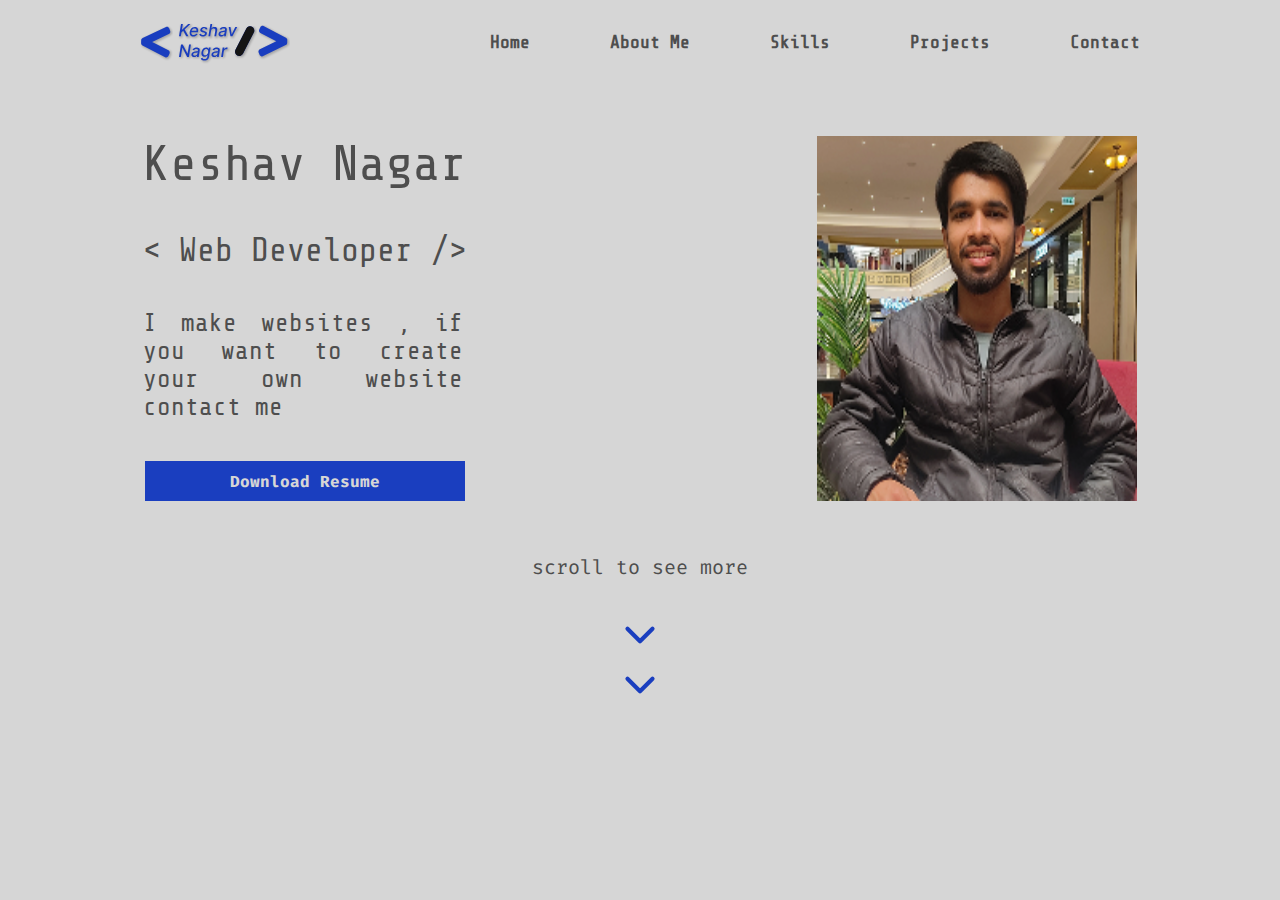
==== index.htm @ 6feb1e03 "add responsive navbar" ====
<!DOCTYPE html>
<html lang="en">
  <head>
    <meta charset="UTF-8" />
    <meta name="viewport" content="width=device-width, initial-scale=1.0" />
    <title>portfolio by myself</title>
    <link rel="stylesheet" href="style.css" />
    <link rel="preconnect" href="https://fonts.googleapis.com" />
    <link rel="preconnect" href="https://fonts.gstatic.com" crossorigin />
    <link
      href="https://fonts.googleapis.com/css2?family=Archivo+Black&family=Big+Shoulders+Inline:opsz,wght@10..72,100..900&family=Dancing+Script:wght@400..700&family=Fira+Code:wght@300..700&family=Playfair+Display:ital,wght@0,400..900;1,400..900&family=Playwrite+AU+QLD+Guides&family=Poppins:ital,wght@0,100;0,200;0,300;0,400;0,500;0,600;0,700;0,800;0,900;1,100;1,200;1,300;1,400;1,500;1,600;1,700;1,800;1,900&family=Quicksand:wght@300..700&family=Share+Tech+Mono&display=swap"
      rel="stylesheet"
    />
  </head>
  <body>
    <section class="home">
      <div class="logo-nav">
        <img class="logo" src="Group 1.svg" alt="logo" />
        <nav>
          <li>Home</li>
          <li>About Me</li>
          <li>Skills</li>
          <li>Projects</li>
          <li>Contact</li>
        </nav>
        <div id="hamburger" class="hamburger" onclick="toggleMenu()">&#9776;</div>
      </div>
      <div class="intro-profile">
        <div class="intro">
          <li class="name">Keshav Nagar</li>
          <li class="position">&lt; Web Developer /&gt;</li>
          <li class="short-desc">
            I make websites , if you want to create your own website contact me
          </li>
          <li class="resume">Download Resume</li>
        </div>
        <img class="profilePhoto" src="profile.png" alt="" />
      </div>
      <div class="scroll">
        <p>scroll to see more</p>
        <div class="svg">
          <svg
            width="50"
            height="50"
            viewBox="0 0 24 24"
            fill="none"
            stroke="currentColor"
            stroke-width="2"
            stroke-linecap="round"
            stroke-linejoin="round"
          >
            <path d="M6 9l6 6 6-6"></path>
          </svg>
          <svg
            width="50"
            height="50"
            viewBox="0 0 24 24"
            fill="none"
            stroke="currentColor"
            stroke-width="2"
            stroke-linecap="round"
            stroke-linejoin="round"
          >
            <path d="M6 9l6 6 6-6"></path>
          </svg>
        </div>
      </div>
    </section>
    <section class="about-me"></section>
    <section class="projects"></section>
    <section class="contact-me"></section>
    <section class="footer"></section>
  </body>
  <script src="script.js">

  </script>
</html>
---- style.css ----
* {
  background-color: #d6d6d6;
  margin: 0;
  padding: 0;
}

.home {
  color: #4e4e4e;
  display: flex;
  flex-direction: column;
  justify-content: space-between;
  height: 700px;
  align-items: center;
  margin: 0 auto;
  flex: wrap;
}

.logo-nav {
  display: flex;
  gap: 200px;
  padding: 20px;
  align-items: center;
  max-width: 1000px;
  margin: 0 auto;
}

nav {
  display: flex;
  list-style: none;
  justify-content: space-between;
  width: 800px;
  align-items: center;
  font-size: 18px;
  font-family: "Share Tech Mono", monospace;
  font-weight: 700;
}

.hamburger{
  display: none;
}

.logo {
  width: 150px;
  height: auto; /* Automatically adjust height based on width */
}

.intro-profile {
  display: flex;
  gap: 350px;
  padding: 20px;
  max-width: 1000px;
  margin: 0 auto;
}

.intro {
  list-style: none;
  display: flex;
  flex-direction: column;
  gap: 40px;
}

.name {
  font-size: 50px;
  font-family: "Share Tech Mono", monospace;
  font-weight: 400;
  font-style: normal;
}

.position {
  font-size: 33px;
  font-family: "Share Tech Mono", monospace;
  font-weight: 400;
  font-style: normal;
}

.short-desc {
  font-size: 25px;
  font-family: "Share Tech Mono", monospace;
  font-weight: 400;
  font-style: normal;
  max-width: 320px;
  text-align: justify;
}

.resume {
  margin: 0 auto;
  height: 40px;
  background-color: #0029bce0;
  text-align: center;
  display: flex;
  justify-content: center;
  align-items: center;
  width: 320px;
  color: #d6d6d6;
  font-family: "Fira Code", monospace;
  font-optical-sizing: auto;
  font-weight: 800;
  font-style: normal;
}

.profilePhoto {
  width: 320.8px;
  height: 340x;
}

.scroll {
  display: flex;
  justify-content: center;
  align-items: center;
  width: 100%;
  flex-direction: column;
  gap: 30px;
  font-family: "Fira Code", monospace;
  font-size: 20px;
  color: #4e4e4e;
}

.svg {
  display: flex;
  flex-direction: column;
  color: #0029bce0;
  gap: 0;
  margin-bottom: -10px;
}

.svg svg{
  animation: bounce 2s infinite;
}

.svg svg:nth-child(1) {
    animation-delay: .2s;
}

.svg svg:nth-child(2)
{
  animation-delay: 0s;
}

@keyframes bounce {
  0% , 100% {
    transform: translateY(0);
    opacity: 1;
  }
  50% {
    transform: translateY(4px);
    opacity: 50%;
  }
}

/* media query for mobile */
@media (max-width : 768px){
  nav{
    display: none;
  }
 
  .hamburger {
    display: block;
    font-size: 50px;
    color:  #0029bce0;
    z-index: 2;
    
  }
  .logo-nav{
    display: flex;
    gap: 750px;
  }
  .responsive-nav{
    position: fixed;
    right: 0px;
    height: 100%;
    width: 75%;
    background-color: #9d9d9d ;
    display: flex;
    flex-direction: column;
    top: 0px;
    justify-content: flex-start;
    align-items: flex-start;
    gap: 100px;
  }
  .hamburgerToggle{
    background-color: #9d9d9d;
    transform: rotate(45deg);
  }

 
 


  nav li {
    font-size: 40px;
    background-color: #9d9d9d ;
    margin-top: 4%;
    margin-left: 10%;
  }

}



/* home page complete */
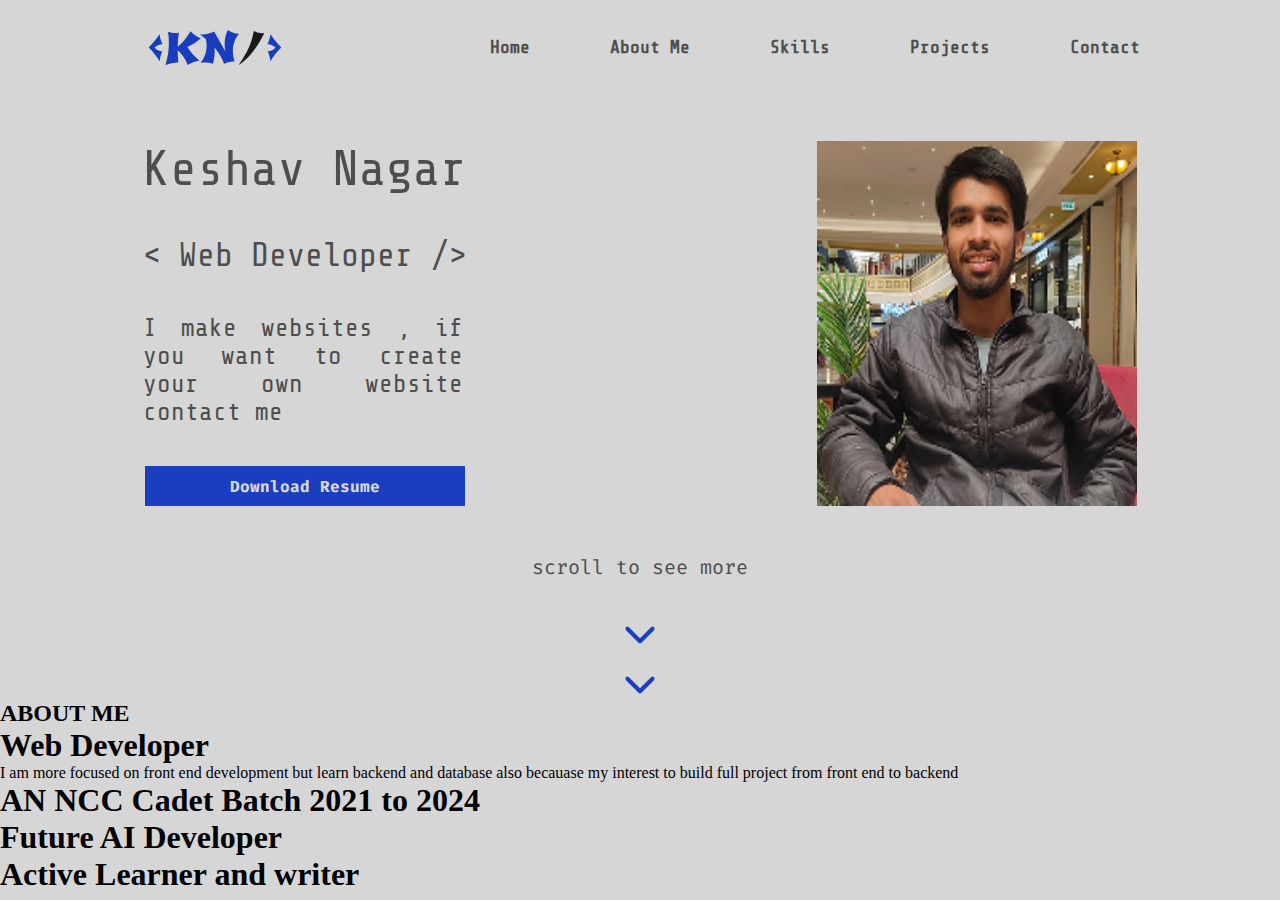
==== commit 6cdcdf5c: "add hidden feature in scroll effect in home page" ====
--- a/index.htm
+++ b/index.htm
@@ -15,7 +15,7 @@
   <body>
     <section class="home">
       <div class="logo-nav">
-        <img class="logo" src="Group 1.svg" alt="logo" />
+        <img class="logo" src="logo1.svg" alt="logo" />
         <nav>
           <li>Home</li>
           <li>About Me</li>
@@ -23,7 +23,9 @@
           <li>Projects</li>
           <li>Contact</li>
         </nav>
-        <div id="hamburger" class="hamburger" onclick="toggleMenu()">&#9776;</div>
+        <div id="hamburger" class="hamburger" onclick="toggleMenu()">
+          &#9776;
+        </div>
       </div>
       <div class="intro-profile">
         <div class="intro">
@@ -36,7 +38,7 @@
         </div>
         <img class="profilePhoto" src="profile.png" alt="" />
       </div>
-      <div class="scroll">
+      <div id="scroll-indicator" class="scroll">
         <p>scroll to see more</p>
         <div class="svg">
           <svg
@@ -66,12 +68,27 @@
         </div>
       </div>
     </section>
-    <section class="about-me"></section>
+    <section class="about-me">
+      <h2>ABOUT ME</h2>
+      <div class="container">
+        <div class="web-dev">
+          <h1 class="webDevH1">Web Developer</h1>
+          <p id="webDevP">I am more focused on front end development but learn backend and database also becauase my interest to build full project from front end to backend </p>
+        </div>
+        <div class="ncc">
+          <h1>AN NCC Cadet Batch 2021 to 2024</h1>
+        </div>
+        <div class="ai">
+          <h1>Future AI Developer</h1>
+        </div>
+        <div class="acitve">
+          <h1>Active Learner and writer</h1>
+        </div>
+      </div>
+    </section>
     <section class="projects"></section>
     <section class="contact-me"></section>
     <section class="footer"></section>
   </body>
-  <script src="script.js">
-
-  </script>
+  <script src="script.js"></script>
 </html>
--- a/style.css
+++ b/style.css
@@ -35,7 +35,7 @@
   font-weight: 700;
 }
 
-.hamburger{
+.hamburger {
   display: none;
 }
 
@@ -113,6 +113,15 @@
   font-family: "Fira Code", monospace;
   font-size: 20px;
   color: #4e4e4e;
+  opacity: 1;
+  visibility: visible;
+  transition: visibility 0.5s ease-in-out, opacity 0.5s ease-in-out;
+}
+
+.hidden {
+  visibility: hidden;
+  opacity: 0;
+  transition: visibility 0.5s ease-in-out, opacity 0.5s ease-in-out;
 }
 
 .svg {
@@ -123,21 +132,21 @@
   margin-bottom: -10px;
 }
 
-.svg svg{
+.svg svg {
   animation: bounce 2s infinite;
 }
 
 .svg svg:nth-child(1) {
-    animation-delay: .2s;
-}
-
-.svg svg:nth-child(2)
-{
+  animation-delay: 0.2s;
+}
+
+.svg svg:nth-child(2) {
   animation-delay: 0s;
 }
 
 @keyframes bounce {
-  0% , 100% {
+  0%,
+  100% {
     transform: translateY(0);
     opacity: 1;
   }
@@ -148,28 +157,36 @@
 }
 
 /* media query for mobile */
-@media (max-width : 768px){
-  nav{
+@media (max-width: 768px) {
+  .home {
+    height: 2000px;
+  }
+
+  .logo-nav {
+    display: flex;
+    justify-content: space-around;
+  }
+  nav {
     display: none;
   }
- 
+
   .hamburger {
     display: block;
     font-size: 50px;
-    color:  #0029bce0;
+    color: #0029bce0;
     z-index: 2;
-    
-  }
-  .logo-nav{
-    display: flex;
-    gap: 750px;
-  }
-  .responsive-nav{
+  }
+  .logo-nav {
+    display: flex;
+    gap: 540px;
+    margin-left: 130px;
+  }
+  .responsive-nav {
     position: fixed;
     right: 0px;
     height: 100%;
     width: 75%;
-    background-color: #9d9d9d ;
+    background-color: #9d9d9d;
     display: flex;
     flex-direction: column;
     top: 0px;
@@ -177,39 +194,89 @@
     align-items: flex-start;
     gap: 100px;
   }
-  .hamburgerToggle{
+  .hamburgerToggle {
     background-color: #9d9d9d;
     transform: rotate(45deg);
   }
 
- 
- 
-
-
   nav li {
     font-size: 40px;
-    background-color: #9d9d9d ;
+    background-color: #9d9d9d;
     margin-top: 4%;
     margin-left: 10%;
   }
 
-}
-
-
+  /* ab ate hai hone page ke intro-profile part me  */
+  .intro-profile {
+    width: 1000px;
+    display: flex;
+    flex-direction: column;
+    gap: 100px;
+    align-items: center;
+    height: 1600px;
+  }
+
+  .intro {
+    margin-top: 100px;
+    width: 800px;
+    height: 600px;
+    display: flex;
+    align-items: center;
+    gap: 50px;
+  }
+  .intro li {
+    width: 700px;
+    display: flex;
+  }
+
+  .intro .name {
+    font-size: 100px;
+    letter-spacing: 4px;
+  }
+
+  .intro .position {
+    font-size: 70px;
+  }
+
+  .intro .short-desc {
+    max-width: 700px;
+    font-size: 50px;
+    letter-spacing: 2px;
+    word-spacing: 4px;
+  }
+
+  .intro .resume {
+    height: 60px;
+    font-size: 30px;
+  }
+  .profilePhoto {
+    width: 700px;
+    height: 700px;
+  }
+
+  .scroll {
+    display: flex;
+    justify-content: flex-start;
+    align-items: center;
+    margin: 0 auto;
+    height: 600px;
+    width: 1050px;
+    z-index: -1;
+    margin-bottom: 200px;
+    opacity: 1;
+    visibility: visible;
+    transition: visibility 0.5s ease-in-out, opacity 0.5s ease-in-out;
+  }
+
+  .hidden {
+    visibility: hidden;
+    opacity: 0;
+    transition: visibility 0.5s ease-in-out, opacity 0.5s ease-in-out;
+  }
+}
 
 /* home page complete */
 
-
-
-
-
-
-
-
-
-
-
-
-
-
-
+.webDevPtoggle{
+  display: none;
+}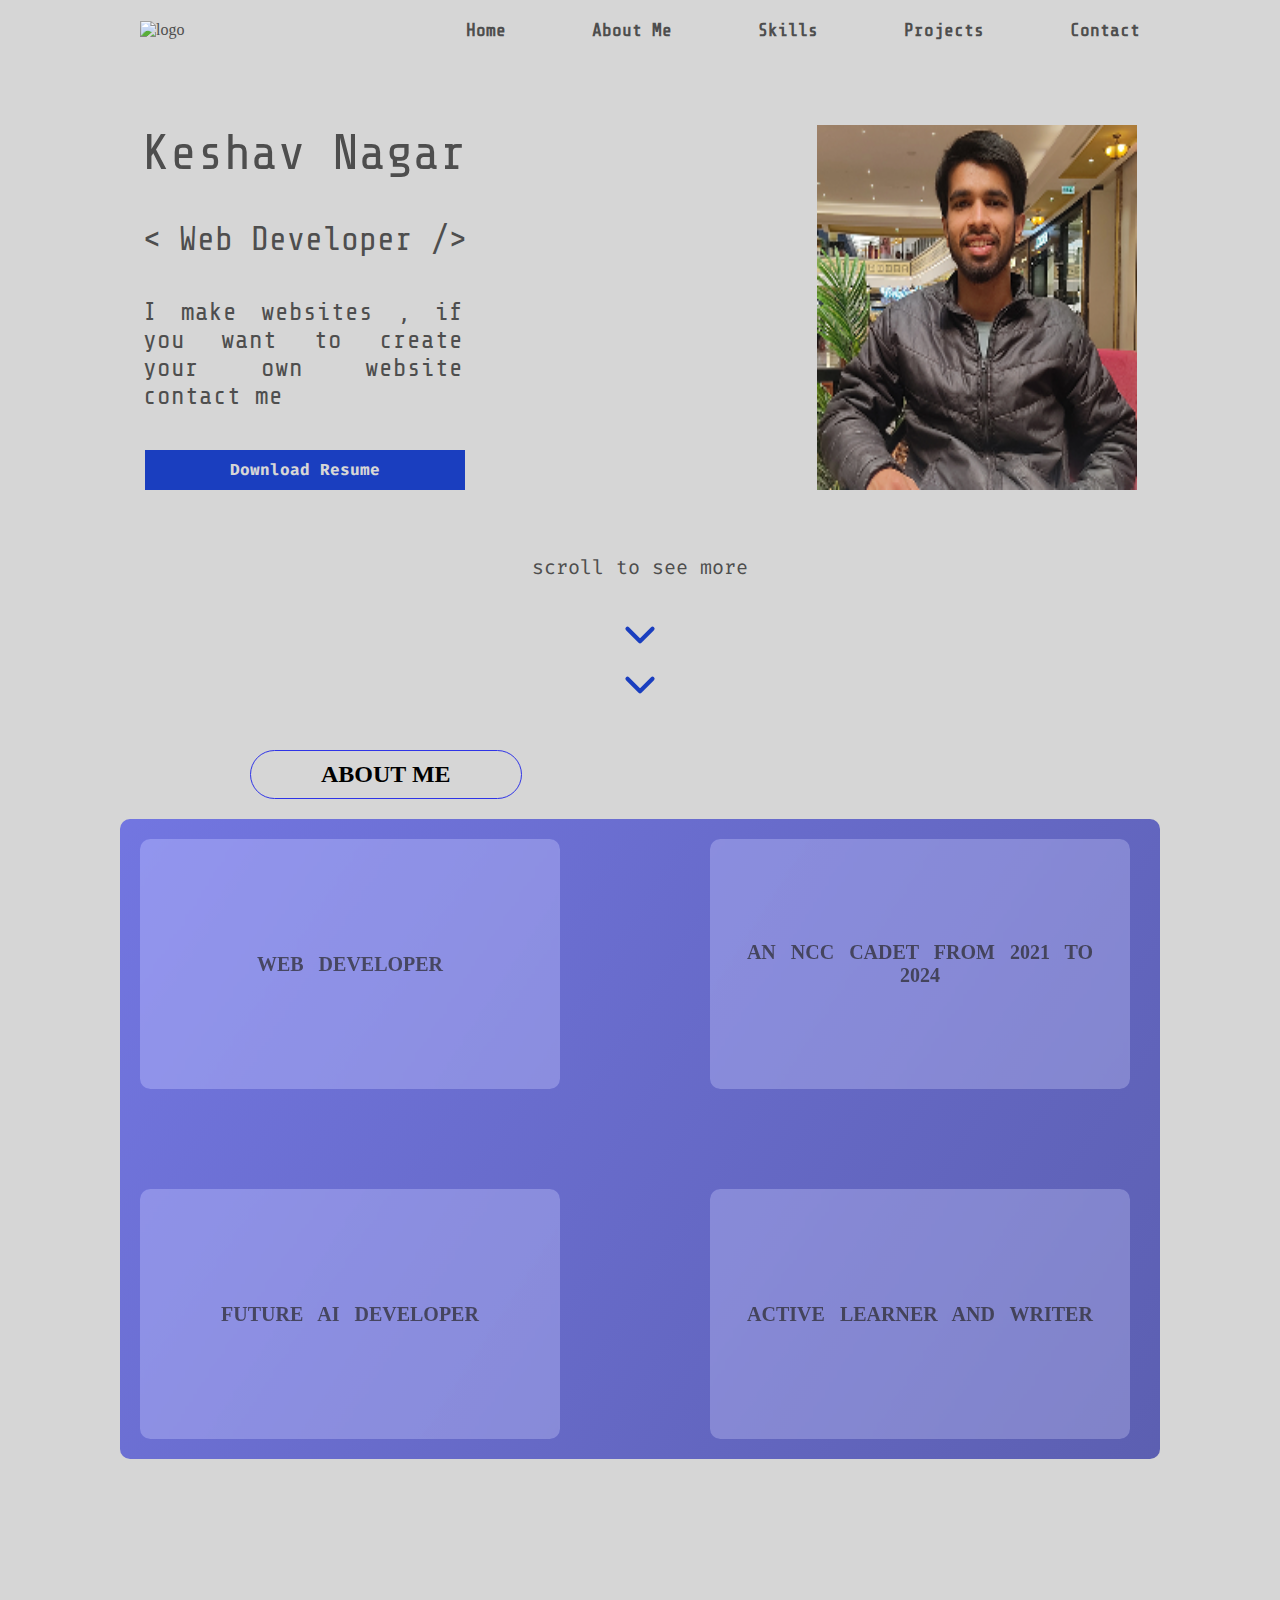
==== commit 1f69d17b: "add changes in for blue , h , index and practice , script and style files" ====
--- a/index.htm
+++ b/index.htm
@@ -72,21 +72,49 @@
       <h2>ABOUT ME</h2>
       <div class="container">
         <div class="web-dev">
+         
           <h1 class="webDevH1">Web Developer</h1>
-          <p id="webDevP">I am more focused on front end development but learn backend and database also becauase my interest to build full project from front end to backend </p>
+          <p id="webDevP">
+            I am more focused on front end development but learn backend and
+            database also becauase my interest to build full project from front
+            end to backend
+          </p>
         </div>
+       
         <div class="ncc">
-          <h1>AN NCC Cadet Batch 2021 to 2024</h1>
+          <h1>AN NCC Cadet from 2021 to 2024</h1>
+          <p id="p2">
+            Where I completed my B and C certificates. During this time, I
+            learned leadership, teamwork, discipline, smart work, and the
+            importance of taking responsibility in every situation. It was an
+            adventurous journey.
+          </p>
         </div>
+        
         <div class="ai">
           <h1>Future AI Developer</h1>
+          <p id="p3">
+            I’ve been exploring AI since 2022, to automate repetitive tasks and
+            save time. I’ve also studied AI and ML in my academics,
+            understanding how these models work. My goal is to build AI that
+            truly simplifies life and used in the right way.
+          </p>
         </div>
-        <div class="acitve">
+       
+        <div class="active">
           <h1>Active Learner and writer</h1>
+          <p id="p4">
+            Every day, I read articles, tech news, blogs, and GitHub
+            contributions, then apply my learnings practically. I also write
+            about my experiences, extract conclusions, and brainstorm solutions
+            for local problems using tech.
+          </p>
         </div>
       </div>
     </section>
-    <section class="projects"></section>
+    <section class="projects">
+     
+    </section>
     <section class="contact-me"></section>
     <section class="footer"></section>
   </body>
--- a/style.css
+++ b/style.css
@@ -2,6 +2,8 @@
   background-color: #d6d6d6;
   margin: 0;
   padding: 0;
+  
+  
 }
 
 .home {
@@ -160,6 +162,7 @@
 @media (max-width: 768px) {
   .home {
     height: 2000px;
+    margin-bottom: 0px;
   }
 
   .logo-nav {
@@ -208,6 +211,7 @@
 
   /* ab ate hai hone page ke intro-profile part me  */
   .intro-profile {
+    margin-top: 100px;
     width: 1000px;
     display: flex;
     flex-direction: column;
@@ -217,7 +221,6 @@
   }
 
   .intro {
-    margin-top: 100px;
     width: 800px;
     height: 600px;
     display: flex;
@@ -277,6 +280,138 @@
 
 /* home page complete */
 
-.webDevPtoggle{
+.about-me {
+  margin-top: 50px;
+  display: flex;
+  flex-direction: column;
+  width: 100vw;
+}
+
+.about-me > h2 {
+  text-transform: uppercase;
+  margin-left: 250px;
+  border: 1px solid #2f34e7;
+  border-radius: 40px;
+  display: flex;
+  width: 200px;
+  padding-left: 70px;
+  padding-top: 10px;
+  padding-bottom: 10px;
+}
+
+.container {
+  height: 500px;
+  max-width: 1000px;
+  padding: 20px;
+  display: flex;
+  justify-content: flex-start;
+  column-gap: 150px;
+  row-gap: 100px;
+  flex-wrap: wrap;
+  align-items: center;
+  margin: 0 auto;
+  margin-top: 20px;
+  margin-bottom: 200px;
+  background: linear-gradient(
+    123deg,
+    rgba(47, 53, 231, 0.6),
+    rgba(10, 15, 152, 0.6)
+  );
+  backdrop-filter: blur(10px);
+  border-radius: 10px;
+  height: 600px;
+}
+
+.container > div > h1 {
+  background-color: transparent;
+}
+
+.container > div > p {
+  background-color: transparent;
+}
+
+.container > div {
+  width: 400px;
+  height: 230px;
+  align-items: center;
+  justify-content: center;
+  display: flex;
+  flex-direction: column;
+  row-gap: 20px;
+  padding: 10px;
+  background: rgba(255, 255, 255, 0.4);
+  backdrop-filter: blur(20px);
+  transition: box-shadow 0.5s ease;
+  color: #262525af;
+  border-radius: 10px;
+  backdrop-filter: blur(1px);
+}
+
+.container > div:hover {
+  box-shadow: 10px 10px 15px rgba(0, 0, 0, 0.5);
+  border: 0px solid black;
+}
+
+
+
+.container > div > h1 {
+  text-transform: uppercase;
+  font-size: 20px;
+  word-spacing: 10px;
+  text-align: center;
+  cursor: pointer;
+}
+
+.container > div > p {
+  text-align: justify;
   display: none;
-}+  margin-left: 30px;
+  margin-right: 30px;
+  
+}
+
+/* media query for mobile for about me section  */
+
+@media  (max-width: 768px) {
+
+  .about-me{
+    margin-top: 25px;
+  }
+
+  .about-me>h2{
+    margin-left: 50%;
+    margin-bottom: 40px;
+    padding-top: 20px;
+    padding-bottom: 20px;
+  }
+
+  .container{
+    padding-top: 40px;
+    padding-bottom: 40px ;
+    height: 1400px;
+    width: 700px;
+    margin-left: 50%;
+    margin-right: 50%;
+    display: flex;
+    align-items: center;
+    justify-content: center;
+  }
+
+  .container>div{
+    width: 600px;
+  }
+
+  .container>div>h1{
+    font-size: 28px;
+    margin-left: 20px;
+    margin-right: 20px;
+  }
+
+  .container>div>p{
+    font-size: 24px;
+    color: #3c3c3c;
+  }
+
+
+  
+}
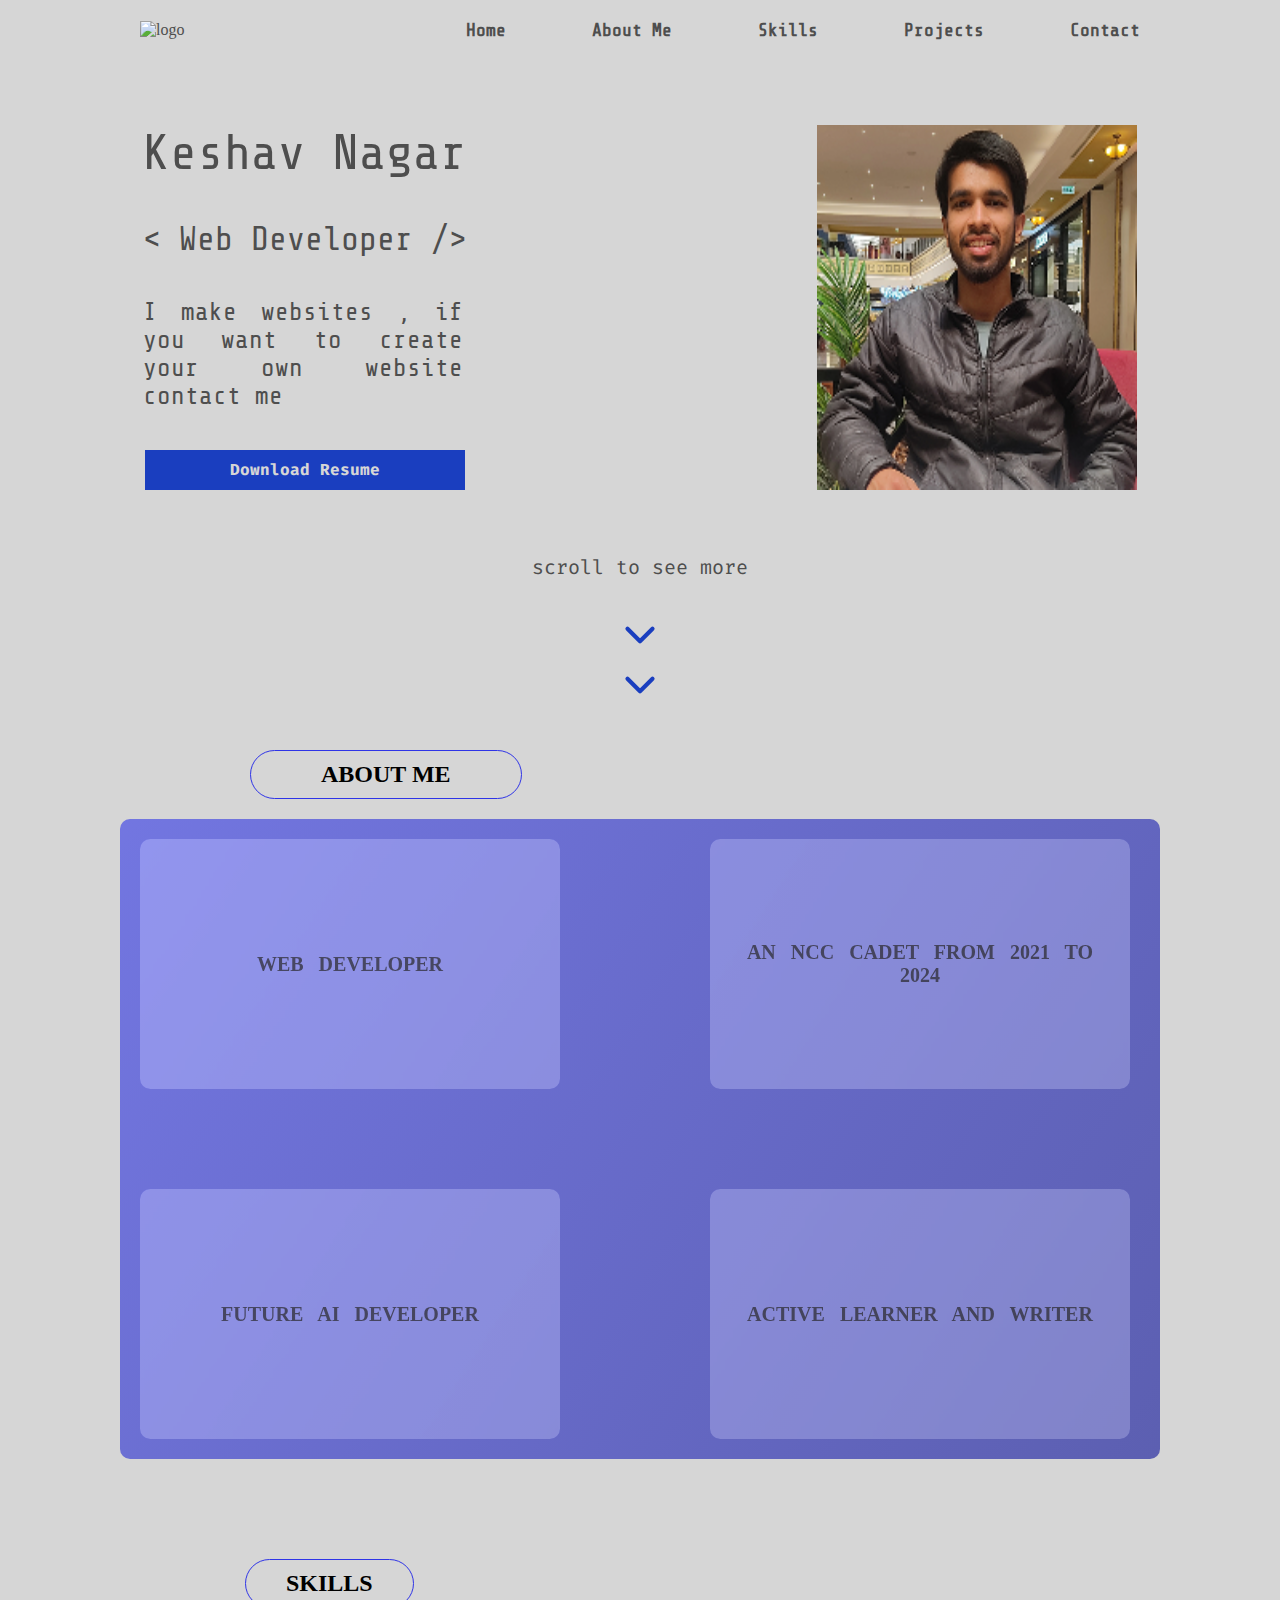
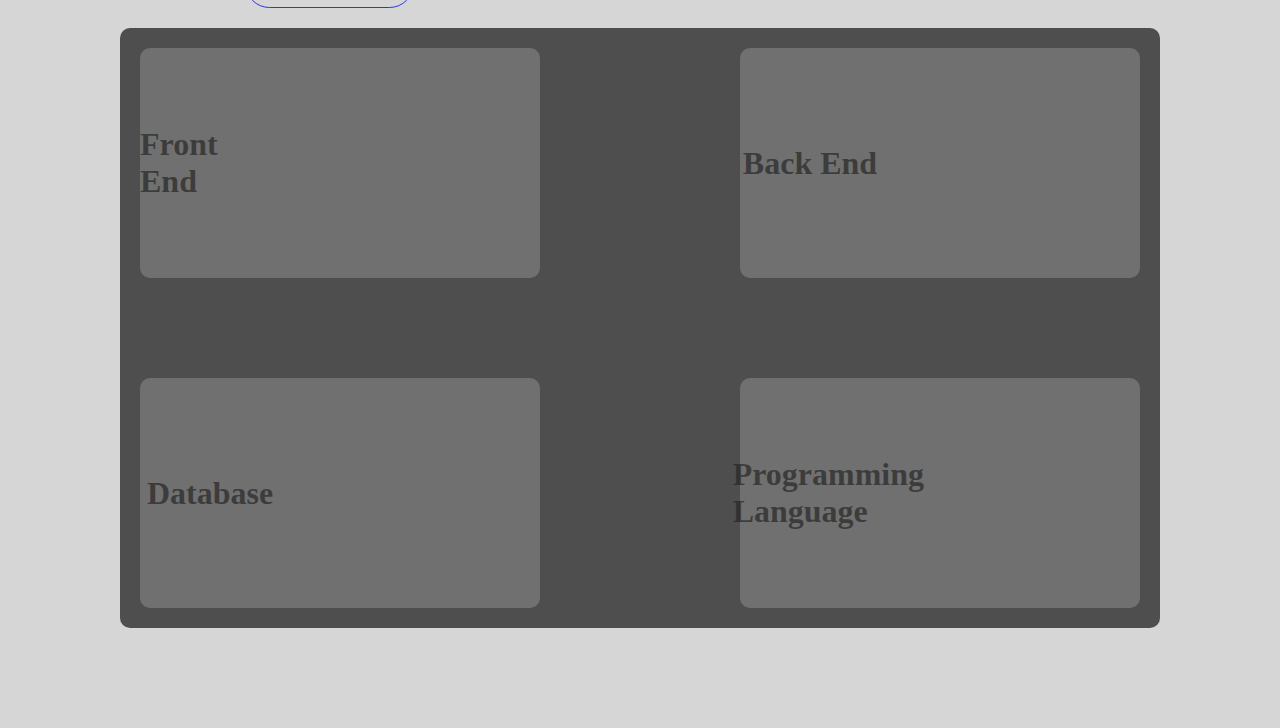
==== commit 66791aaa: "added more design" ====
--- a/index.htm
+++ b/index.htm
@@ -72,7 +72,6 @@
       <h2>ABOUT ME</h2>
       <div class="container">
         <div class="web-dev">
-         
           <h1 class="webDevH1">Web Developer</h1>
           <p id="webDevP">
             I am more focused on front end development but learn backend and
@@ -80,7 +79,7 @@
             end to backend
           </p>
         </div>
-       
+
         <div class="ncc">
           <h1>AN NCC Cadet from 2021 to 2024</h1>
           <p id="p2">
@@ -90,7 +89,7 @@
             adventurous journey.
           </p>
         </div>
-        
+
         <div class="ai">
           <h1>Future AI Developer</h1>
           <p id="p3">
@@ -100,7 +99,7 @@
             truly simplifies life and used in the right way.
           </p>
         </div>
-       
+
         <div class="active">
           <h1>Active Learner and writer</h1>
           <p id="p4">
@@ -112,9 +111,89 @@
         </div>
       </div>
     </section>
-    <section class="projects">
-     
+
+    <section class="skills">
+      <h2 class="skill-heading">SKILLS</h2>
+      <div class="skill-container">
+        <div class="front">
+          <h1>Front End</h1>
+          <div class="content">
+            <h2 class="content-logo">
+              <img src="icons8-html-5.svg" alt="" />HTML5
+            </h2>
+            <h2 class="content-logo"><img src="icons8-css.svg" alt="" />CSS</h2>
+
+            <h2 class="content-logo">
+              <img src="icons8-javascript.svg" alt="" />JS
+            </h2>
+            <h2 class="content-logo">
+              <img src="logo-react-svgrepo-com.svg" alt="" />ReactJS
+            </h2>
+            <h2 class="content-logo">
+              <img src="responsive-design.png" alt="" />Responsive Design
+            </h2>
+            <h2 class="content-logo">
+              <img src="wireframe.png" alt="" />WireFrame Design
+            </h2>
+            <h2 class="content-logo">
+              <img src="preview-removebg-preview.png" alt="" />ColorCombination
+            </h2>
+          </div>
+        </div>
+        <div class="back">
+          <h1>Back End</h1>
+          <div class="content">
+            <h2 class="content-logo">
+              <img src="icons8-html-5.svg" alt="" />HTML5
+            </h2>
+            <h2 class="content-logo"><img src="icons8-css.svg" alt="" />CSS</h2>
+
+            <h2 class="content-logo">
+              <img src="icons8-javascript.svg" alt="" />JS
+            </h2>
+            <h2 class="content-logo">
+              <img src="logo-react-svgrepo-com.svg" alt="" />ReactJS
+            </h2>
+            <h2 class="content-logo">
+              <img src="responsive-design.png" alt="" />Responsive Design
+            </h2>
+            <h2 class="content-logo">
+              <img src="wireframe.png" alt="" />WireFrame Design
+            </h2>
+            <h2 class="content-logo">
+              <img src="preview-removebg-preview.png" alt="" />ColorCombination
+            </h2>
+          </div>
+        </div>
+        <div class="db">
+          <h1>Database</h1>
+          <div class="content">
+            <h2>HTML 5</h2>
+            <h2>CSS</h2>
+            <h2>ResponsiveNess</h2>
+            <h2>JavaScript</h2>
+            <h2>WireFrame Design</h2>
+            <h2>ColorCombination</h2>
+            <h1>FrameWork</h1>
+            <h2>ReactJS</h2>
+          </div>
+        </div>
+        <div class="pl">
+          <h1>Programming Language</h1>
+          <div class="content">
+            <h2>HTML 5</h2>
+            <h2>CSS</h2>
+            <h2>ResponsiveNess</h2>
+            <h2>JavaScript</h2>
+            <h2>WireFrame Design</h2>
+            <h2>ColorCombination</h2>
+            <h1>FrameWork</h1>
+            <h2>ReactJS</h2>
+          </div>
+        </div>
+      </div>
     </section>
+    <section class="projects"></section>
     <section class="contact-me"></section>
     <section class="footer"></section>
   </body>
--- a/style.css
+++ b/style.css
@@ -2,8 +2,6 @@
   background-color: #d6d6d6;
   margin: 0;
   padding: 0;
-  
-  
 }
 
 .home {
@@ -284,7 +282,6 @@
   margin-top: 50px;
   display: flex;
   flex-direction: column;
-  width: 100vw;
 }
 
 .about-me > h2 {
@@ -311,7 +308,7 @@
   align-items: center;
   margin: 0 auto;
   margin-top: 20px;
-  margin-bottom: 200px;
+  margin-bottom: 100px;
   background: linear-gradient(
     123deg,
     rgba(47, 53, 231, 0.6),
@@ -352,8 +349,6 @@
   border: 0px solid black;
 }
 
-
-
 .container > div > h1 {
   text-transform: uppercase;
   font-size: 20px;
@@ -367,27 +362,25 @@
   display: none;
   margin-left: 30px;
   margin-right: 30px;
-  
 }
 
 /* media query for mobile for about me section  */
 
-@media  (max-width: 768px) {
-
-  .about-me{
+@media (max-width: 768px) {
+  .about-me {
     margin-top: 25px;
   }
 
-  .about-me>h2{
+  .about-me > h2 {
     margin-left: 50%;
     margin-bottom: 40px;
     padding-top: 20px;
     padding-bottom: 20px;
   }
 
-  .container{
+  .container {
     padding-top: 40px;
-    padding-bottom: 40px ;
+    padding-bottom: 40px;
     height: 1400px;
     width: 700px;
     margin-left: 50%;
@@ -397,21 +390,125 @@
     justify-content: center;
   }
 
-  .container>div{
+  .container > div {
     width: 600px;
   }
 
-  .container>div>h1{
+  .container > div > h1 {
     font-size: 28px;
     margin-left: 20px;
     margin-right: 20px;
   }
 
-  .container>div>p{
+  .container > div > p {
     font-size: 24px;
     color: #3c3c3c;
   }
-
-
+}
+
+/* skills section */
+
+ 
+
+.skills {
   
 }
+
+.skill-heading{
+
+  
+  margin-left: 245px;
+  border: 1px solid #2f34e7;
+  border-radius: 40px;
+  width: fit-content;
+  padding: 10px 40px 10px 40px;
+  margin-bottom: 20px;
+}
+
+.skill-container{
+
+ background-color: #4e4e4e;
+ max-width: 1000px;
+ margin: auto;
+ display: flex;
+ flex-wrap: wrap;
+ justify-content: space-evenly;
+ padding: 20px;
+ row-gap: 100px;
+ column-gap: 200px;
+ margin-bottom: 100px;
+ border-radius: 10px;
+}
+
+.skill-container>div{
+  width: 400px;
+  height: 230px;
+  background: rgba(115, 115, 115, 0.941);
+  transition: box-shadow 0.5s ease;
+  color: #262525af;
+  border-radius: 10px;
+
+  display: flex;
+  justify-content: center;
+  align-items: center;
+  position: relative;
+  gap: 20px;
+  
+}
+
+.skill-container>div:hover{
+  box-shadow: 10px 10px 15px rgba(0, 0, 0, 0.5);
+  border: 0px solid black;
+}
+.skill-container>div>h1{
+  background: transparent;
+}
+
+
+
+.skill-container>div>.content{
+  opacity: 0;
+  visibility: hidden;
+  transition: opacity 0.3s ease-in-out , visibility 0.3s ease-in-out;
+  background-color: transparent;
+  display: flex;
+  flex-wrap: wrap;
+  width: 240px;
+  column-gap: 10px;
+}
+
+.skill-container>div:hover>.content{
+ opacity: 1;
+ visibility: visible;
+ background-color: transparent;
+ 
+}
+
+/* .skill-container>div>h1 {
+  width: 150px;
+} */
+
+.content-logo{
+  display: flex;
+  gap: 5px;
+  margin-top: 10px;
+  background-color: transparent;
+
+}
+
+.content-logo>img{
+  background-color: transparent;
+  width: 24px;
+  height: 24px;
+  padding-left: 5px;
+  padding-top: 1px;
+}
+
+.content>h2{
+  background-color: #9d9d9d;
+  height: 30px;
+  width: auto;
+  padding-left: 5px;
+  padding-right: 5px;
+  border-radius: 5px;
+}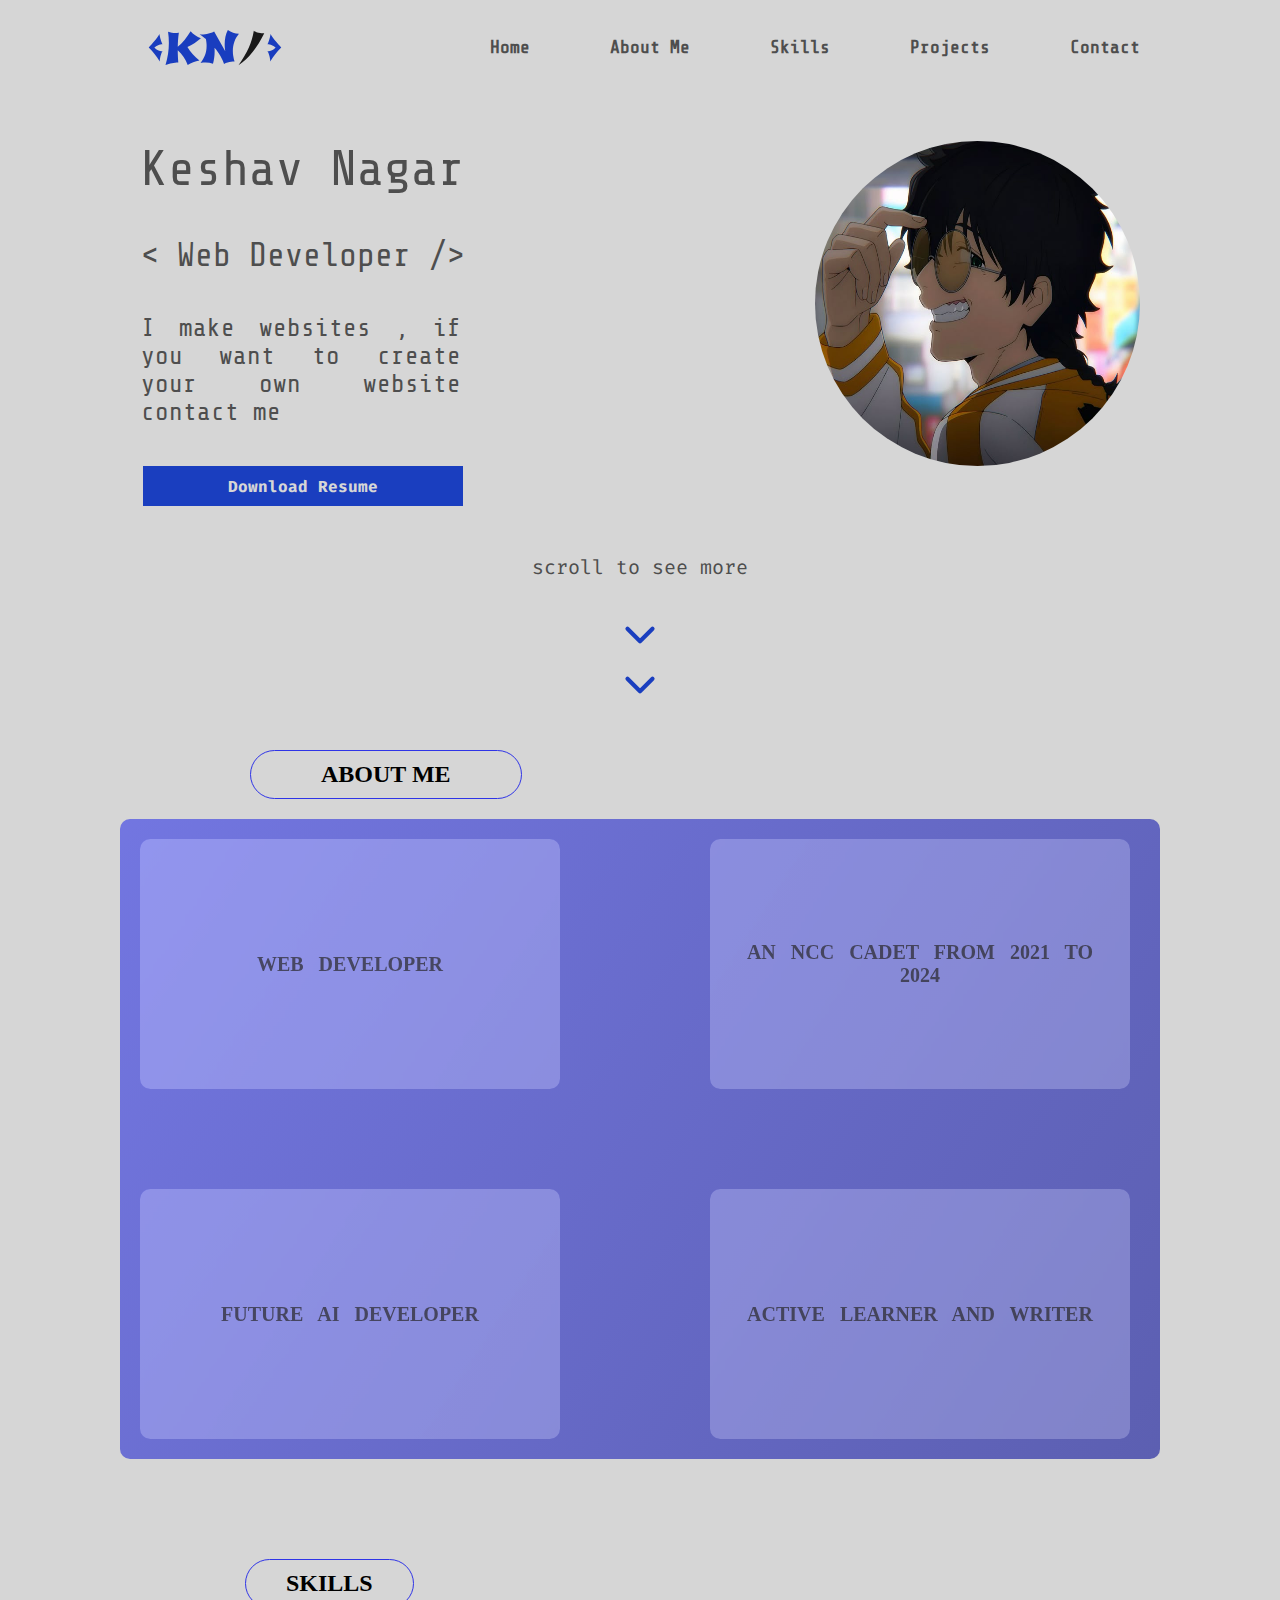
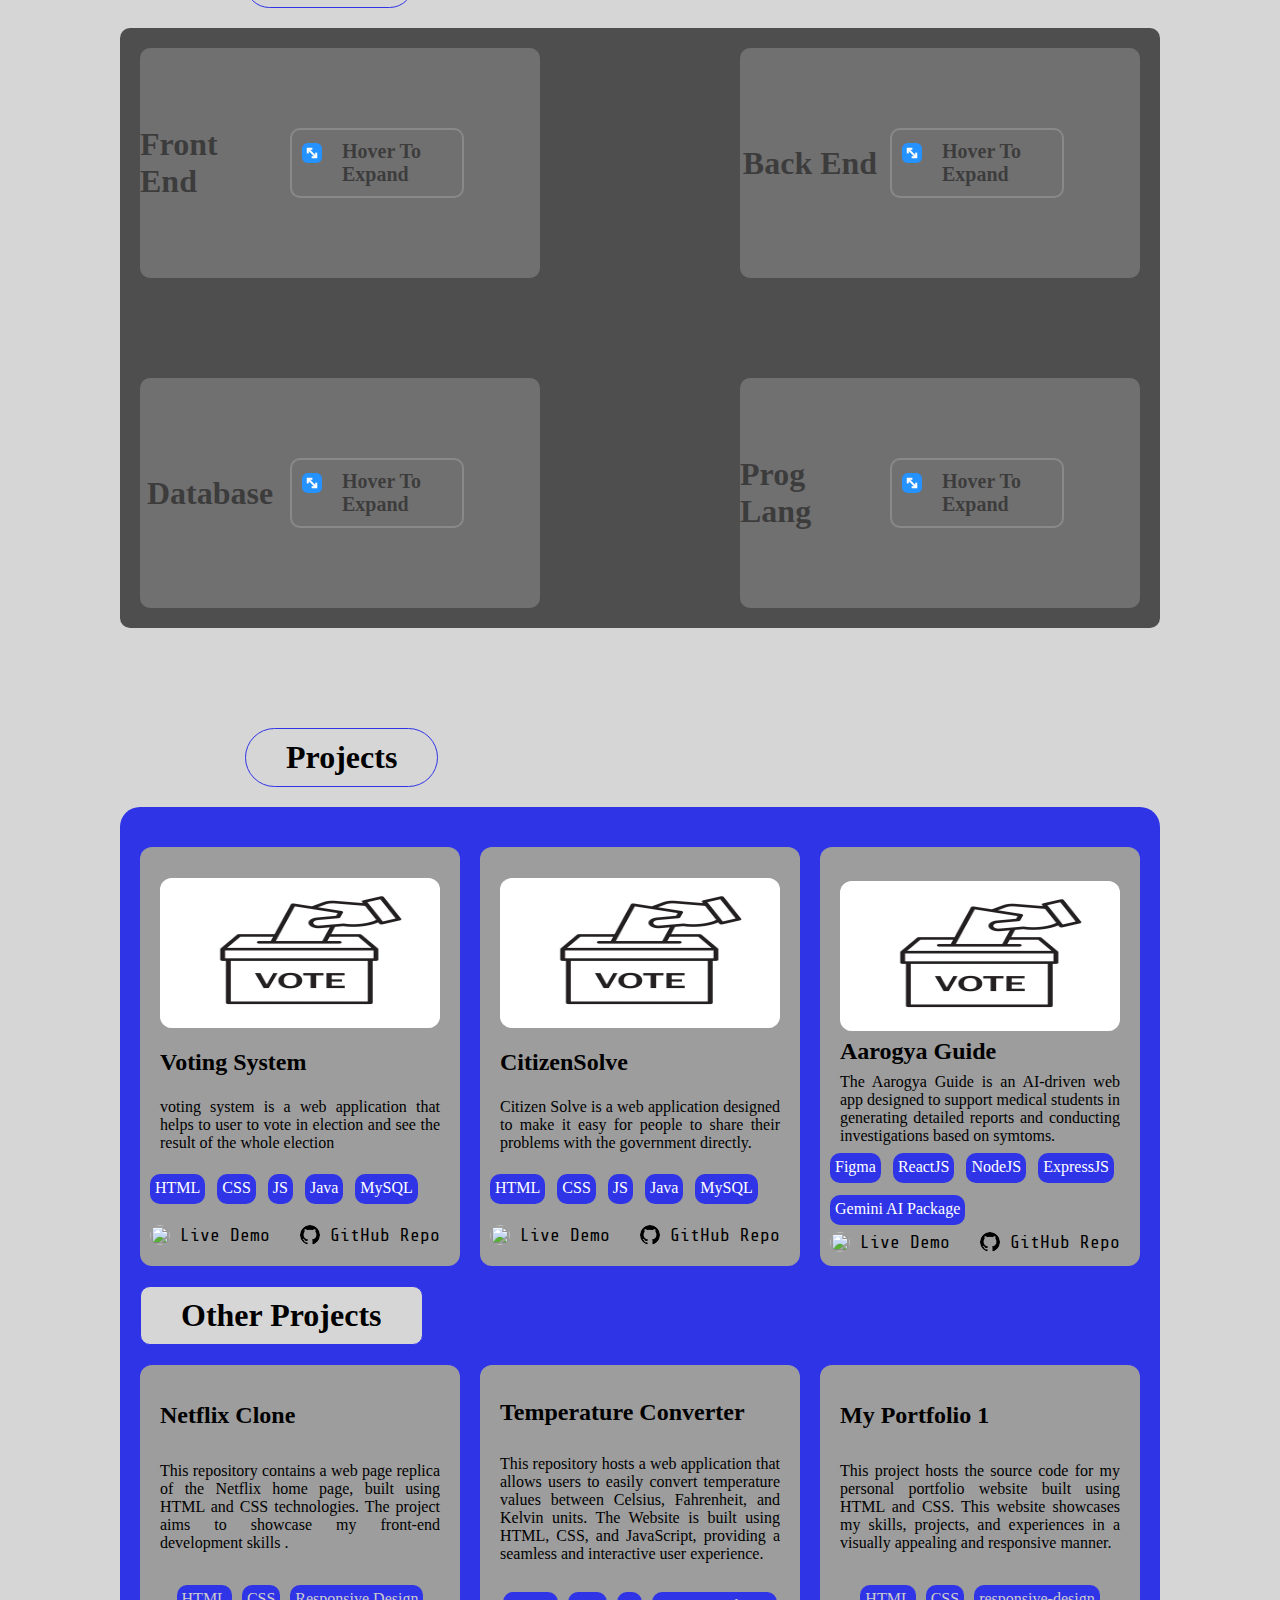
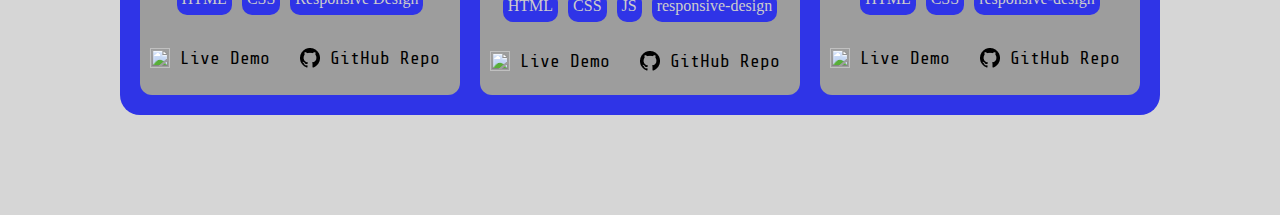
==== commit aee0b99d: "add project section" ====
--- a/index.htm
+++ b/index.htm
@@ -11,11 +11,12 @@
       href="https://fonts.googleapis.com/css2?family=Archivo+Black&family=Big+Shoulders+Inline:opsz,wght@10..72,100..900&family=Dancing+Script:wght@400..700&family=Fira+Code:wght@300..700&family=Playfair+Display:ital,wght@0,400..900;1,400..900&family=Playwrite+AU+QLD+Guides&family=Poppins:ital,wght@0,100;0,200;0,300;0,400;0,500;0,600;0,700;0,800;0,900;1,100;1,200;1,300;1,400;1,500;1,600;1,700;1,800;1,900&family=Quicksand:wght@300..700&family=Share+Tech+Mono&display=swap"
       rel="stylesheet"
     />
+    <link rel="icon" href="images/profile.jpg" type="image/png" />
   </head>
   <body>
     <section class="home">
       <div class="logo-nav">
-        <img class="logo" src="logo1.svg" alt="logo" />
+        <img class="logo" src="images/Group 1.svg" alt="logo" />
         <nav>
           <li>Home</li>
           <li>About Me</li>
@@ -36,7 +37,7 @@
           </li>
           <li class="resume">Download Resume</li>
         </div>
-        <img class="profilePhoto" src="profile.png" alt="" />
+        <img class="profilePhoto" src="images/profile.jpg" alt="" />
       </div>
       <div id="scroll-indicator" class="scroll">
         <p>scroll to see more</p>
@@ -117,83 +118,226 @@
       <div class="skill-container">
         <div class="front">
           <h1>Front End</h1>
+          <h1>
+            <img src="images/double-sided-arrow_10023164.png" alt="" /> hover to
+            expand
+          </h1>
           <div class="content">
             <h2 class="content-logo">
-              <img src="icons8-html-5.svg" alt="" />HTML5
-            </h2>
-            <h2 class="content-logo"><img src="icons8-css.svg" alt="" />CSS</h2>
-
-            <h2 class="content-logo">
-              <img src="icons8-javascript.svg" alt="" />JS
-            </h2>
-            <h2 class="content-logo">
-              <img src="logo-react-svgrepo-com.svg" alt="" />ReactJS
-            </h2>
-            <h2 class="content-logo">
-              <img src="responsive-design.png" alt="" />Responsive Design
-            </h2>
-            <h2 class="content-logo">
-              <img src="wireframe.png" alt="" />WireFrame Design
-            </h2>
-            <h2 class="content-logo">
-              <img src="preview-removebg-preview.png" alt="" />ColorCombination
+              <img src="images/icons8-html-5.svg" alt="" />HTML5
+            </h2>
+            <h2 class="content-logo">
+              <img src="images/icons8-css.svg" alt="" />CSS
+            </h2>
+
+            <h2 class="content-logo">
+              <img src="images/icons8-javascript.svg" alt="" />JS
+            </h2>
+            <h2 class="content-logo">
+              <img src="images/logo-react-svgrepo-com.svg" alt="" />ReactJS
+            </h2>
+            <h2 class="content-logo">
+              <img src="images/responsive-design.png" alt="" />Responsive Design
+            </h2>
+            <h2 class="content-logo">
+              <img src="images/wireframe.png" alt="" />WireFrame Design
             </h2>
           </div>
         </div>
         <div class="back">
           <h1>Back End</h1>
+          <h1>
+            <img src="images/double-sided-arrow_10023164.png" alt="" /> hover to
+            expand
+          </h1>
           <div class="content">
             <h2 class="content-logo">
-              <img src="icons8-html-5.svg" alt="" />HTML5
-            </h2>
-            <h2 class="content-logo"><img src="icons8-css.svg" alt="" />CSS</h2>
-
-            <h2 class="content-logo">
-              <img src="icons8-javascript.svg" alt="" />JS
-            </h2>
-            <h2 class="content-logo">
-              <img src="logo-react-svgrepo-com.svg" alt="" />ReactJS
-            </h2>
-            <h2 class="content-logo">
-              <img src="responsive-design.png" alt="" />Responsive Design
-            </h2>
-            <h2 class="content-logo">
-              <img src="wireframe.png" alt="" />WireFrame Design
-            </h2>
-            <h2 class="content-logo">
-              <img src="preview-removebg-preview.png" alt="" />ColorCombination
+              <img src="images/nodejs.png" alt="" />NodeJS
+            </h2>
+            <h2 class="content-logo">
+              <img src="images/icons8-express-js.svg" alt="" />ExpressJS
+            </h2>
+            <h2 class="content-logo">
+              <img
+                src="images/api-3d-icon-download-in-png-blend-fbx-gltf-file-formats--website-web-ranking-online-mobile-startup-app-development-pack-design-icons-5639417.webp"
+                alt=""
+              />API Development
+            </h2>
+            <h2 class="content-logo">
+              <img src="images/postman-icon.png" alt="" />Postman
             </h2>
           </div>
         </div>
         <div class="db">
           <h1>Database</h1>
+          <h1>
+            <img src="images/double-sided-arrow_10023164.png" alt="" /> hover to
+            expand
+          </h1>
           <div class="content">
-            <h2>HTML 5</h2>
-            <h2>CSS</h2>
-            <h2>ResponsiveNess</h2>
-            <h2>JavaScript</h2>
-            <h2>WireFrame Design</h2>
-            <h2>ColorCombination</h2>
-            <h1>FrameWork</h1>
-            <h2>ReactJS</h2>
+            <h2 class="content-logo">
+              <img src="images/dbmsdbms.png" alt="" />DBMS
+            </h2>
+            <h2 class="content-logo"><img src="images/sql.png" alt="" />SQL</h2>
+            <h2 class="content-logo">
+              <img src="images/mysql.png" alt="" />MySQL
+            </h2>
+            <h2 class="content-logo">
+              <img src="images/oracle.png" alt="" /> Oracle SQL
+            </h2>
+            <h2 class="content-logo">
+              <img src="images/mongodb.png" alt="" />MongoDB
+            </h2>
           </div>
         </div>
         <div class="pl">
-          <h1>Programming Language</h1>
+          <h1>Prog Lang</h1>
+          <h1>
+            <img src="images/double-sided-arrow_10023164.png" alt="" /> hover to
+            expand
+          </h1>
           <div class="content">
-            <h2>HTML 5</h2>
-            <h2>CSS</h2>
-            <h2>ResponsiveNess</h2>
-            <h2>JavaScript</h2>
-            <h2>WireFrame Design</h2>
-            <h2>ColorCombination</h2>
-            <h1>FrameWork</h1>
-            <h2>ReactJS</h2>
+            <h2 class="content-logo">
+              <img src="images/c lang.png" alt="" />C
+            </h2>
+
+            <h2 class="content-logo"><img src="images/c++.png" alt="" />C++</h2>
+            <h2 class="content-logo">
+              <img src="images/java-logo-vector-1.svg" alt="" /> Java
+            </h2>
+            <h2 class="content-logo">
+              <img src="images/python.png" alt="" />Python
+            </h2>
+            <h2 class="content-logo">
+              <img src="images/icons8-javascript.svg" alt="" />JavaScript
+            </h2>
           </div>
         </div>
       </div>
     </section>
-    <section class="projects"></section>
+    <section class="projects">
+      <h1>Projects</h1>
+      <div class="projects-container">
+        <div class="main-projects">
+          <div>
+            <img src="images/votingSystem.webp" alt="" />
+            <h2>Voting System</h2>
+            <p>
+              voting system is a web application that helps to user to vote in
+              election and see the result of the whole election
+            </p>
+            <ul>
+              <li>HTML</li>
+              <li>CSS</li>
+              <li>JS</li>
+              <li>Java</li>
+              <li>MySQL</li>
+            </ul>
+            <nav>
+              <p><img src="" alt="" />Live Demo</p>
+              <p><img src="images/Vector.png" alt="" />GitHub Repo</p>
+            </nav>
+          </div>
+          <div>
+            <img src="images/votingSystem.webp" alt="" />
+            <h2>CitizenSolve</h2>
+            <p>
+              Citizen Solve is a web application designed to make it easy for
+              people to share their problems with the government directly.
+            </p>
+            <ul>
+              <li>HTML</li>
+              <li>CSS</li>
+              <li>JS</li>
+              <li>Java</li>
+              <li>MySQL</li>
+            </ul>
+            <nav>
+              <p><img src="" alt="" />Live Demo</p>
+              <p><img src="images/Vector.png" alt="" />GitHub Repo</p>
+            </nav>
+          </div>
+          <div>
+            <img
+              class="Aarogya-guide-img"
+              src="images/votingSystem.webp"
+              alt=""
+            />
+            <h2>Aarogya Guide</h2>
+            <p>
+              The Aarogya Guide is an AI-driven web app designed to support
+              medical students in generating detailed reports and conducting
+              investigations based on symtoms.
+            </p>
+            <ul>
+              <li>Figma</li>
+              <li>ReactJS</li>
+              <li>NodeJS</li>
+              <li>ExpressJS</li>
+              <li>Gemini AI Package</li>
+            </ul>
+            <nav>
+              <p><img src="" alt="" />Live Demo</p>
+              <p><img src="images/Vector.png" alt="" />GitHub Repo</p>
+            </nav>
+          </div>
+        </div>
+        <h1>Other Projects</h1>
+        <div class="other-projects">
+          <div>
+            <h2>Netflix Clone</h2>
+            <p>
+              This repository contains a web page replica of the Netflix home
+              page, built using HTML and CSS technologies. The project aims to
+              showcase my front-end development skills .
+            </p>
+            <ul>
+              <li>HTML</li>
+              <li>CSS</li>
+              <li>Responsive Design</li>
+            </ul>
+            <nav>
+              <p><img src="" alt="" />Live Demo</p>
+              <p><img src="images/Vector.png" alt="" />GitHub Repo</p>
+            </nav>
+          </div>
+          <div>
+            <h2>Temperature Converter</h2>
+            <p>
+            
+              This repository hosts a web application that allows users to easily convert temperature values between Celsius, Fahrenheit, and Kelvin units. The Website is built using HTML, CSS, and JavaScript, providing a seamless and interactive user experience.
+            </p>
+            <ul>
+              <li>HTML</li>
+              <li>CSS</li>
+              <li>JS</li>
+              <li>responsive-design</li>
+      
+            </ul>
+            <nav>
+              <p><img src="" alt="" />Live Demo</p>
+              <p><img src="images/Vector.png" alt="" />GitHub Repo</p>
+            </nav>
+          </div>
+          <div>
+            <h2>My Portfolio 1</h2>
+            <p>
+              This project hosts the source code for my personal portfolio website built using HTML and CSS. This website showcases my skills, projects, and experiences in a visually appealing and responsive manner.
+            </p>
+            <ul>
+              <li>HTML</li>
+              <li>CSS</li>
+              <li>responsive-design</li>
+              
+            </ul>
+            <nav>
+              <p><img src="" alt="" />Live Demo</p>
+              <p><img src="images/Vector.png" alt="" />GitHub Repo</p>
+            </nav>
+          </div>
+        </div>
+      </div>
+    </section>
     <section class="contact-me"></section>
     <section class="footer"></section>
   </body>
--- a/style.css
+++ b/style.css
@@ -99,8 +99,9 @@
 }
 
 .profilePhoto {
-  width: 320.8px;
-  height: 340x;
+  width: 325px;
+  height: 325px;
+  border-radius: 50%;
 }
 
 .scroll {
@@ -408,15 +409,10 @@
 
 /* skills section */
 
- 
-
 .skills {
-  
-}
-
-.skill-heading{
-
-  
+}
+
+.skill-heading {
   margin-left: 245px;
   border: 1px solid #2f34e7;
   border-radius: 40px;
@@ -425,22 +421,21 @@
   margin-bottom: 20px;
 }
 
-.skill-container{
-
- background-color: #4e4e4e;
- max-width: 1000px;
- margin: auto;
- display: flex;
- flex-wrap: wrap;
- justify-content: space-evenly;
- padding: 20px;
- row-gap: 100px;
- column-gap: 200px;
- margin-bottom: 100px;
- border-radius: 10px;
-}
-
-.skill-container>div{
+.skill-container {
+  background-color: #4e4e4e;
+  max-width: 1000px;
+  margin: auto;
+  display: flex;
+  flex-wrap: wrap;
+  justify-content: space-evenly;
+  padding: 20px;
+  row-gap: 100px;
+  column-gap: 200px;
+  margin-bottom: 100px;
+  border-radius: 10px;
+}
+
+.skill-container > div {
   width: 400px;
   height: 230px;
   background: rgba(115, 115, 115, 0.941);
@@ -453,50 +448,50 @@
   align-items: center;
   position: relative;
   gap: 20px;
-  
-}
-
-.skill-container>div:hover{
+}
+
+.skill-container > div:hover {
   box-shadow: 10px 10px 15px rgba(0, 0, 0, 0.5);
   border: 0px solid black;
 }
-.skill-container>div>h1{
+.skill-container > div > h1 {
   background: transparent;
 }
 
-
-
-.skill-container>div>.content{
+.skill-container > div > .content {
   opacity: 0;
   visibility: hidden;
-  transition: opacity 0.3s ease-in-out , visibility 0.3s ease-in-out;
+  transition: opacity 0.3s ease-in-out, visibility 0.3s ease-in-out;
   background-color: transparent;
   display: flex;
   flex-wrap: wrap;
   width: 240px;
   column-gap: 10px;
-}
-
-.skill-container>div:hover>.content{
- opacity: 1;
- visibility: visible;
- background-color: transparent;
- 
+  justify-content: space-between;
+  row-gap: 10px;
+  margin-bottom: 10px;
+  row-gap: 5px;
+}
+
+.skill-container > div:hover > .content {
+  opacity: 1;
+  visibility: visible;
+  background-color: transparent;
+  row-gap: 5px;
 }
 
 /* .skill-container>div>h1 {
   width: 150px;
 } */
 
-.content-logo{
+.content-logo {
   display: flex;
   gap: 5px;
   margin-top: 10px;
   background-color: transparent;
-
-}
-
-.content-logo>img{
+}
+
+.content-logo > img {
   background-color: transparent;
   width: 24px;
   height: 24px;
@@ -504,11 +499,238 @@
   padding-top: 1px;
 }
 
-.content>h2{
+.content > h2 {
   background-color: #9d9d9d;
   height: 30px;
   width: auto;
   padding-left: 5px;
-  padding-right: 5px;
+  padding-right: 6px;
   border-radius: 5px;
-}+  padding-top: 5px;
+  padding-bottom: 5px;
+}
+
+.skill-container div h1:nth-child(2) {
+  position: absolute;
+  left: 150px;
+  text-transform: capitalize;
+  display: flex;
+  gap: 20px;
+  opacity: 1;
+  transition: opacity 0.3s ease-in-out;
+  width: 200px;
+  font-size: 20px;
+  border: 2px solid #898989;
+  padding-left: 10px;
+  padding-top: 10px;
+  padding-bottom: 10px;
+  width: 160px;
+  border-radius: 10px;
+}
+.skill-container > div:hover > h1:nth-child(2) {
+  opacity: 0;
+}
+
+.skill-container div h1:nth-child(2) img {
+  height: 20px;
+  width: 20px;
+  background-color: transparent;
+  padding-top: 3px;
+}
+
+.back div h2:nth-child(3) img {
+  width: 35px;
+  height: 35px;
+  padding-left: 0px;
+}
+
+/* responsive ness skill section */
+
+/* projects */
+
+.projects h1 {
+  margin-left: 245px;
+  border: 1px solid #2f34e7;
+  border-radius: 40px;
+  width: fit-content;
+  padding: 10px 40px 10px 40px;
+  margin-bottom: 20px;
+}
+
+.projects-container {
+  background-color: #2f34e7;
+  max-width: 1000px;
+  height: auto;
+  margin: auto;
+  border-radius: 20px;
+  padding: 20px;
+  align-items: center;
+  margin-bottom: 100px;
+}
+
+.main-projects {
+  background-color: #2f34e7;
+  max-width: 1000px;
+  height: auto;
+  margin: auto;
+  margin-top: 20px;
+  display: flex;
+  flex-wrap: wrap;
+  gap: 20px;
+  align-items: center;
+}
+
+.main-projects div {
+  background-color: #9d9d9d;
+  width: 300px;
+  height: 389px;
+  border-radius: 12px;
+  display: flex;
+  justify-content: center;
+  align-items: center;
+  flex-wrap: wrap;
+  padding: 10px;
+  padding-top: 20px;
+}
+
+.main-projects div img {
+  height: 150px;
+  width: 280px;
+  border-radius: 12px;
+}
+
+.main-projects div p {
+  background-color: transparent;
+  text-align: justify;
+  width: 280px;
+}
+
+.main-projects div h2 {
+  background-color: transparent;
+  width: 280px;
+}
+
+.main-projects div ul {
+  display: flex;
+  flex-wrap: wrap;
+  list-style: none;
+  gap: 12px;
+  background-color: transparent;
+  width: 100%;
+}
+
+.main-projects div li {
+  width: auto;
+  height: 20px;
+  background-color: #2f34e7;
+  color: white;
+  text-align: center;
+  padding: 5px;
+  border-radius: 10px;
+}
+
+.main-projects div p img {
+  height: 20px;
+  width: 20px;
+  background-color: transparent;
+}
+
+.main-projects div nav {
+  background-color: transparent;
+  display: flex;
+  width: 300px;
+  font-size: 18px;
+}
+
+.main-projects div nav p {
+  display: flex;
+  gap: 10px;
+  font-weight: 2;
+}
+.Aarogya-guide-img {
+  margin-top: 10px;
+}
+
+.projects-container h1 {
+  margin-top: 20px;
+  margin-left: 0px;
+  border-radius: 10px;
+}
+
+.other-projects {
+  background-color: #2f34e7;
+  max-width: 1000px;
+  height: auto;
+  margin: auto;
+  margin-top: 20px;
+  display: flex;
+  flex-wrap: wrap;
+  gap: 20px;
+  align-items: center;
+  justify-content: center;
+}
+
+.other-projects div {
+  background-color: #9d9d9d;
+  width: 300px;
+  height: 300px;
+  border-radius: 12px;
+  display: flex;
+  justify-content: center;
+  align-items: center;
+  flex-wrap: wrap;
+  padding: 10px;
+  padding-top: 20px;
+}
+
+.other-projects div ul {
+  list-style: none;
+}
+
+.other-projects div h2 {
+  background-color: transparent;
+  width: 280px;
+  text-align: left;
+}
+
+.other-projects div p {
+  text-align: justify;
+  width: 280px;
+  background-color: transparent;
+}
+
+.other-projects div ul {
+  display: flex;
+  flex-wrap: wrap;
+  gap: 10px;
+  background-color: transparent;
+}
+
+.other-projects div ul li {
+  background-color:  #2F34E7;
+  color: rgb(204, 204, 204);
+  width: auto;
+  height: 20px;
+  padding: 5px;
+  border-radius: 10px;
+}
+
+
+.other-projects div nav {
+  background-color: transparent;
+  display: flex;
+  width: 300px;
+  font-size: 18px;
+}
+
+.other-projects div nav p {
+  display: flex;
+  gap: 10px;
+  font-weight: 2;
+}
+
+.other-projects div nav img {
+  width: 20px;
+  height: 20px;
+  background: transparent;
+}
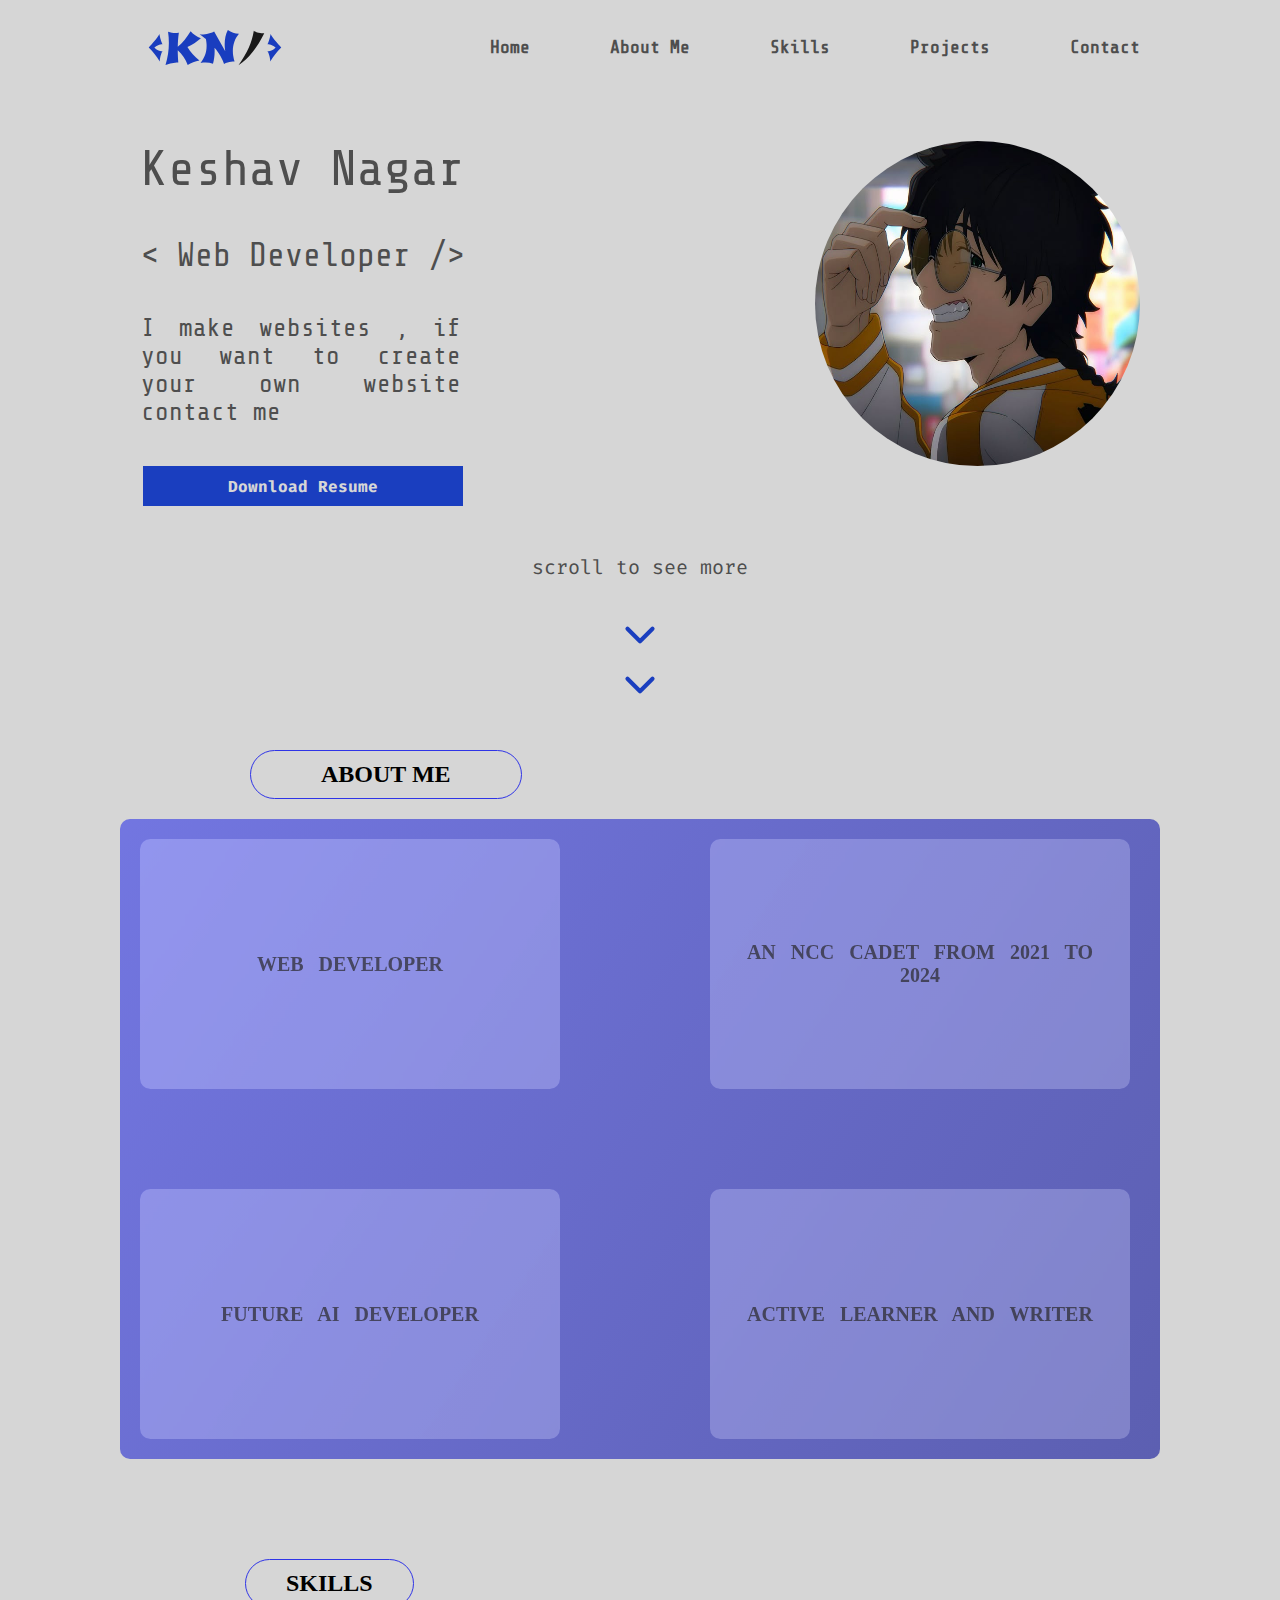
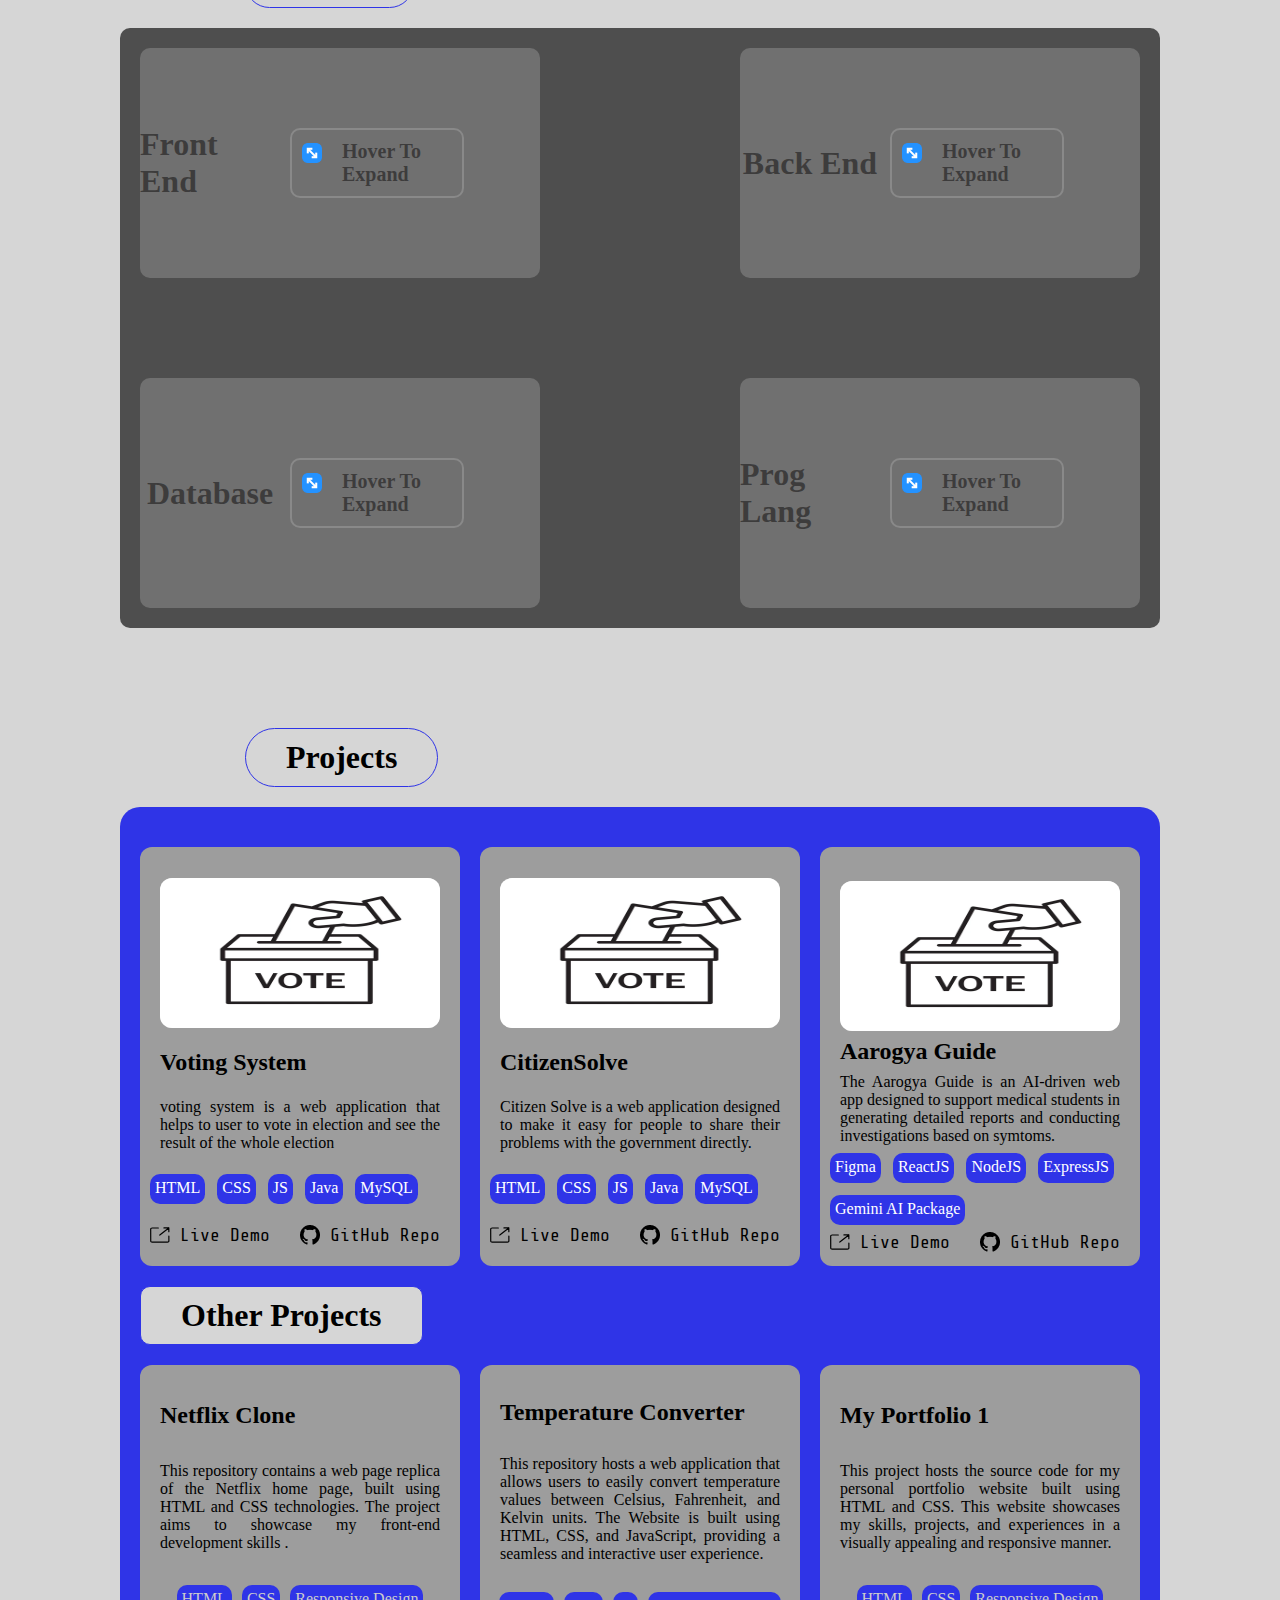
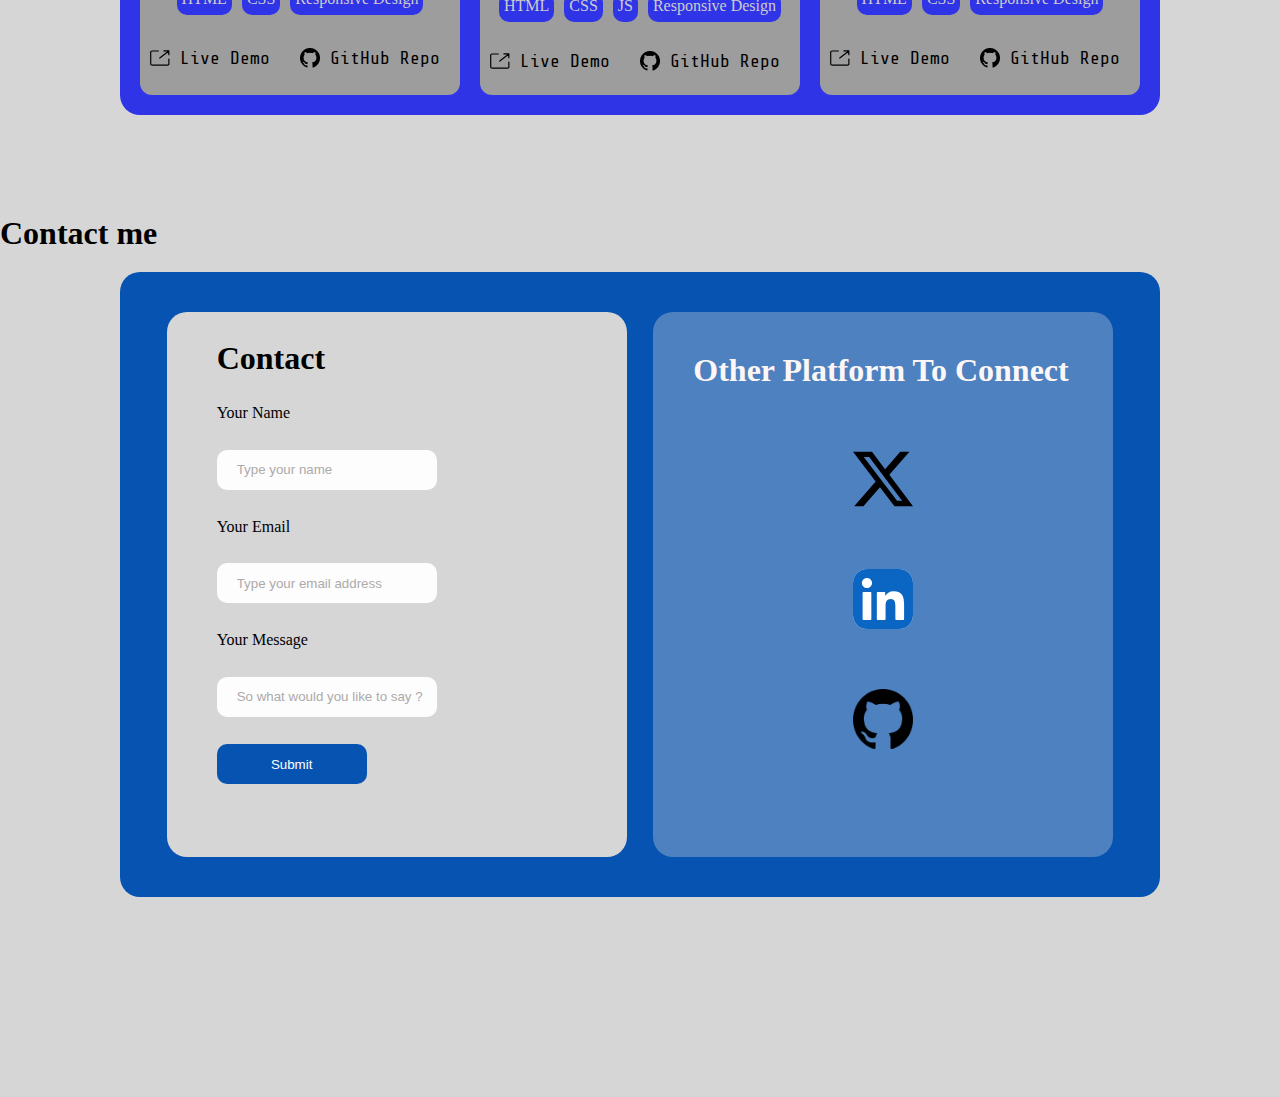
==== commit 434848be: "add contact me page" ====
--- a/index.htm
+++ b/index.htm
@@ -234,7 +234,7 @@
               <li>MySQL</li>
             </ul>
             <nav>
-              <p><img src="" alt="" />Live Demo</p>
+              <p><img src="images/LiveDemoImage.svg" alt="" />Live Demo</p>
               <p><img src="images/Vector.png" alt="" />GitHub Repo</p>
             </nav>
           </div>
@@ -253,7 +253,7 @@
               <li>MySQL</li>
             </ul>
             <nav>
-              <p><img src="" alt="" />Live Demo</p>
+              <p><img src="images/LiveDemoImage.svg" alt="" />Live Demo</p>
               <p><img src="images/Vector.png" alt="" />GitHub Repo</p>
             </nav>
           </div>
@@ -277,7 +277,7 @@
               <li>Gemini AI Package</li>
             </ul>
             <nav>
-              <p><img src="" alt="" />Live Demo</p>
+              <p><img src="images/LiveDemoImage.svg" alt="" />Live Demo</p>
               <p><img src="images/Vector.png" alt="" />GitHub Repo</p>
             </nav>
           </div>
@@ -297,48 +297,75 @@
               <li>Responsive Design</li>
             </ul>
             <nav>
-              <p><img src="" alt="" />Live Demo</p>
+              <p><img src="images/LiveDemoImage.svg" alt="" />Live Demo</p>
               <p><img src="images/Vector.png" alt="" />GitHub Repo</p>
             </nav>
           </div>
           <div>
             <h2>Temperature Converter</h2>
             <p>
-            
-              This repository hosts a web application that allows users to easily convert temperature values between Celsius, Fahrenheit, and Kelvin units. The Website is built using HTML, CSS, and JavaScript, providing a seamless and interactive user experience.
+              This repository hosts a web application that allows users to
+              easily convert temperature values between Celsius, Fahrenheit, and
+              Kelvin units. The Website is built using HTML, CSS, and
+              JavaScript, providing a seamless and interactive user experience.
             </p>
             <ul>
               <li>HTML</li>
               <li>CSS</li>
               <li>JS</li>
-              <li>responsive-design</li>
-      
-            </ul>
-            <nav>
-              <p><img src="" alt="" />Live Demo</p>
+              <li>Responsive Design</li>
+            </ul>
+            <nav>
+              <p><img src="images/LiveDemoImage.svg" alt="" />Live Demo</p>
               <p><img src="images/Vector.png" alt="" />GitHub Repo</p>
             </nav>
           </div>
           <div>
             <h2>My Portfolio 1</h2>
             <p>
-              This project hosts the source code for my personal portfolio website built using HTML and CSS. This website showcases my skills, projects, and experiences in a visually appealing and responsive manner.
-            </p>
-            <ul>
-              <li>HTML</li>
-              <li>CSS</li>
-              <li>responsive-design</li>
-              
-            </ul>
-            <nav>
-              <p><img src="" alt="" />Live Demo</p>
-              <p><img src="images/Vector.png" alt="" />GitHub Repo</p>
-            </nav>
-          </div>
-        </div>
-      </div>
-    </section>
-    <section class="contact-me"></section>
+              This project hosts the source code for my personal portfolio
+              website built using HTML and CSS. This website showcases my
+              skills, projects, and experiences in a visually appealing and
+              responsive manner.
+            </p>
+            <ul>
+              <li>HTML</li>
+              <li>CSS</li>
+              <li>Responsive Design</li>
+            </ul>
+            <nav>
+              <p><img src="images/LiveDemoImage.svg" alt="" />Live Demo</p>
+              <p><img src="images/Vector.png" alt="" />GitHub Repo</p>
+            </nav>
+          </div>
+        </div>
+      </div>
+    </section>
+    <section class="contact-me">
+      <h1>Contact me</h1>
+      <div class="cm-container">
+        <div class="contact">
+          <form action="https://formspree.io/f/xanepjdb">
+            <h1>Contact</h1>
+            <label for="">Your Name</label>
+            <input type="text" placeholder="Type your name" />
+            <label for="">Your Email</label>
+            <input type="email" placeholder="Type your email address" />
+            <label for="">Your Message</label>
+            <input type="texarea" placeholder="So what would you like to say ? " />
+            <input type="submit" />
+          </form>
+        </div>
+        <div class="other">
+          <h1 class="margin">Other Platform to connect</h1>
+          <img class="margin" src="images/x.svg" alt="x" /><img
+            class="margin"
+            src="images/in.svg"
+            alt="linkedin"
+          /><img class="margin" src="images/gh.png" alt="github" />
+        </div>
+      </div>
+    </section>
     <section class="footer"></section>
   </body>
   <script src="script.js"></script>
--- a/style.css
+++ b/style.css
@@ -627,12 +627,15 @@
   text-align: center;
   padding: 5px;
   border-radius: 10px;
-}
-
-.main-projects div p img {
+
+}
+
+.main-projects div nav img {
   height: 20px;
   width: 20px;
   background-color: transparent;
+  border-radius: 0;
+  
 }
 
 .main-projects div nav {
@@ -734,3 +737,102 @@
   height: 20px;
   background: transparent;
 }
+
+
+/* contact me  */
+
+
+.cm-container{
+  background-color: #0653B1;
+  max-width: 1000px;
+  height: 585px;
+  margin: auto;
+  margin-top: 20px;
+  display: flex;
+  flex-wrap: wrap;
+  align-items: center;
+  justify-content: space-evenly;
+  padding: 20px;
+  border-radius: 20px;
+  margin-bottom: 200px;
+}
+
+.cm-container .contact{
+  height: 545px;
+  width: 460px;
+  border-radius: 20px;
+}
+
+.cm-container form {
+  height: 500px;
+  width: 400px;
+  border-radius: 12px;
+  display: flex;
+  align-items: center;
+  justify-content: center;
+  flex-wrap: wrap;
+  flex-direction: column;
+  justify-content: space-evenly;
+  align-items: flex-start;
+  padding-left: 50px;
+  background-color: transparent;
+}
+
+form input {
+  width: 200px;
+  height: 40px;
+  padding-left: 20px;
+  border: 0px;
+  background-color: #FDFDFD;
+  border-radius: 10px;
+ 
+}
+
+form input::placeholder{
+  color: #adaaaa;
+}
+
+form input:nth-child(8){
+  padding-left: 0px;
+  background-color: #0653B1;
+  color: #FDFDFD;
+  width: 150px;
+}
+
+
+
+.cm-container .other{
+  height: 545px;
+  width: 460px;
+  border-radius: 20px;
+  display: flex;
+  justify-content: flex-start;
+  flex-direction: column;
+  align-items: flex-start;
+  gap: 20px;
+  text-transform: capitalize;
+  background-color: #d9d9d958;
+}
+
+.margin {
+  margin-left: 40px;
+  margin-top: 40px;
+}
+
+.other img {
+  width: 60px;
+  height: 60px;
+  display: flex;
+  justify-self: center;
+  align-self: center;
+  margin-left: 0px;
+  background-color: transparent;
+}
+
+.other h1 {
+  background-color: transparent;
+  color: #fdf6f6;
+}
+
+
+
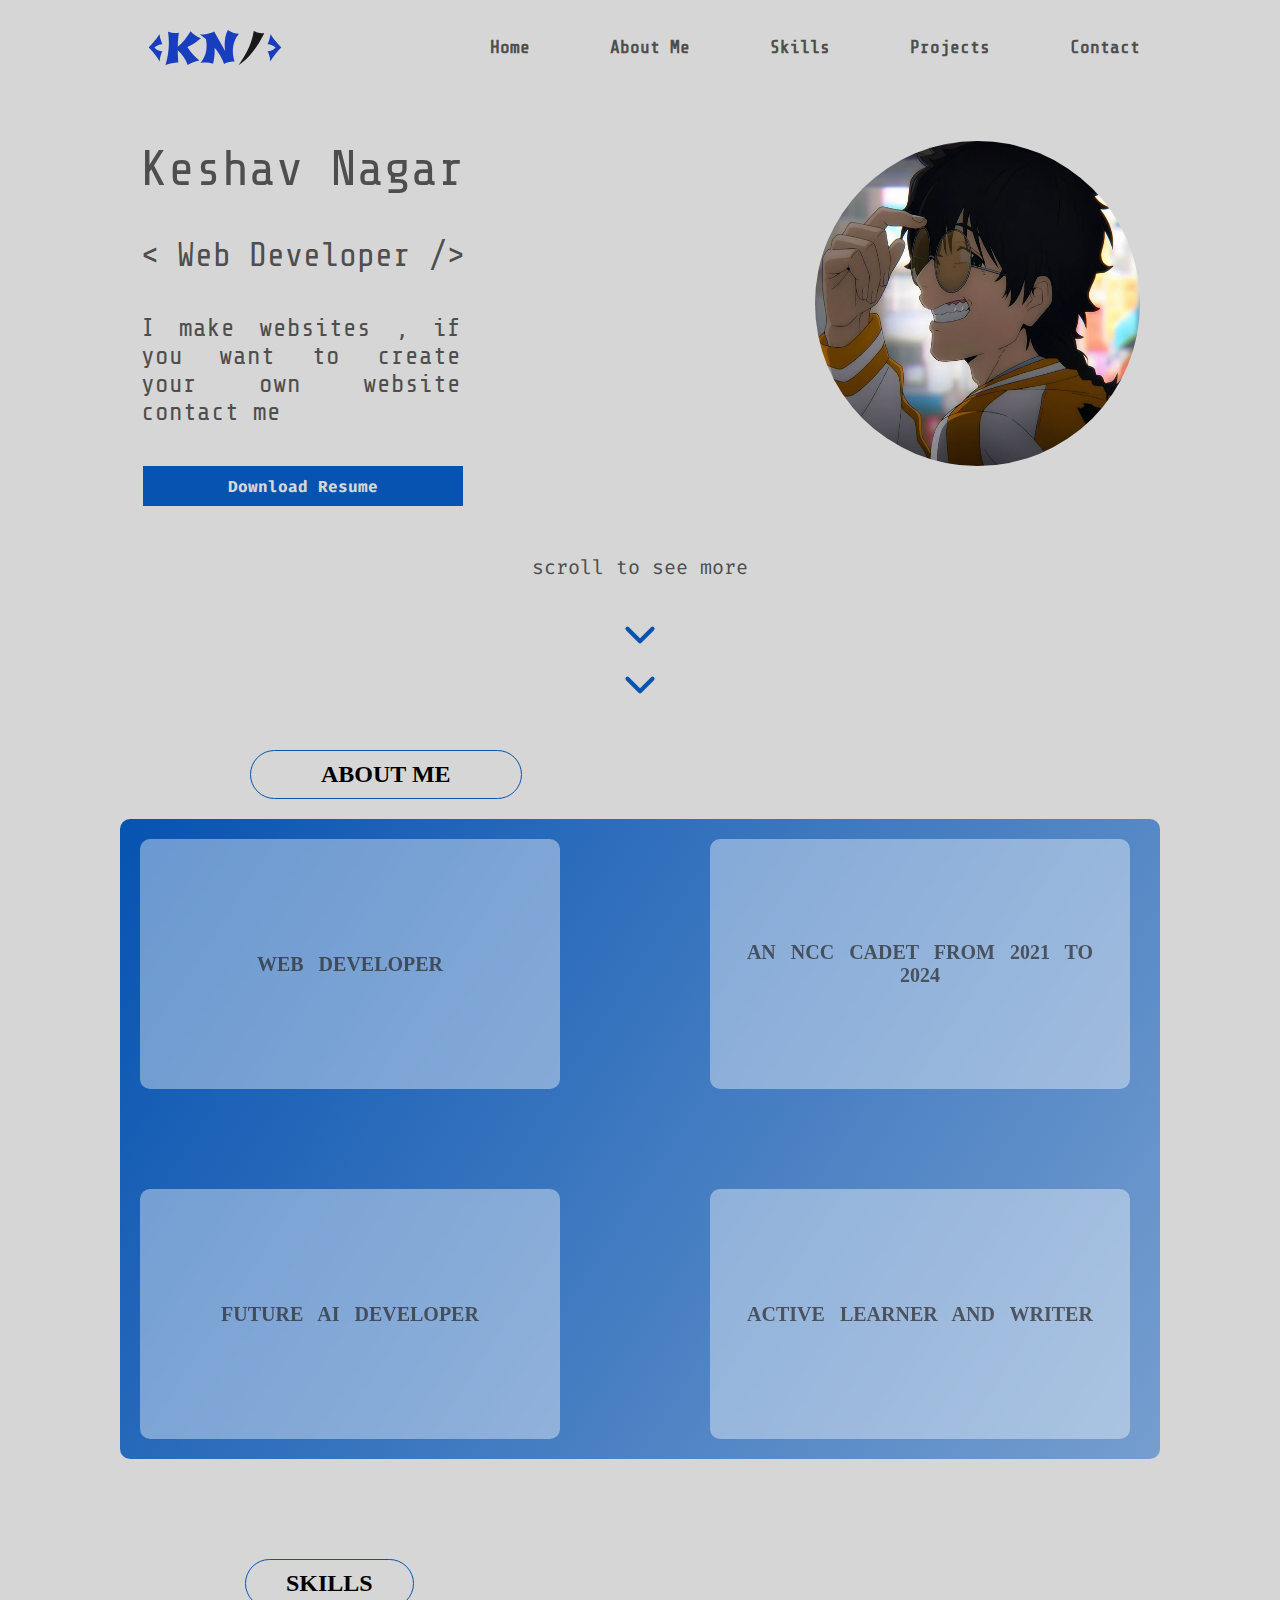
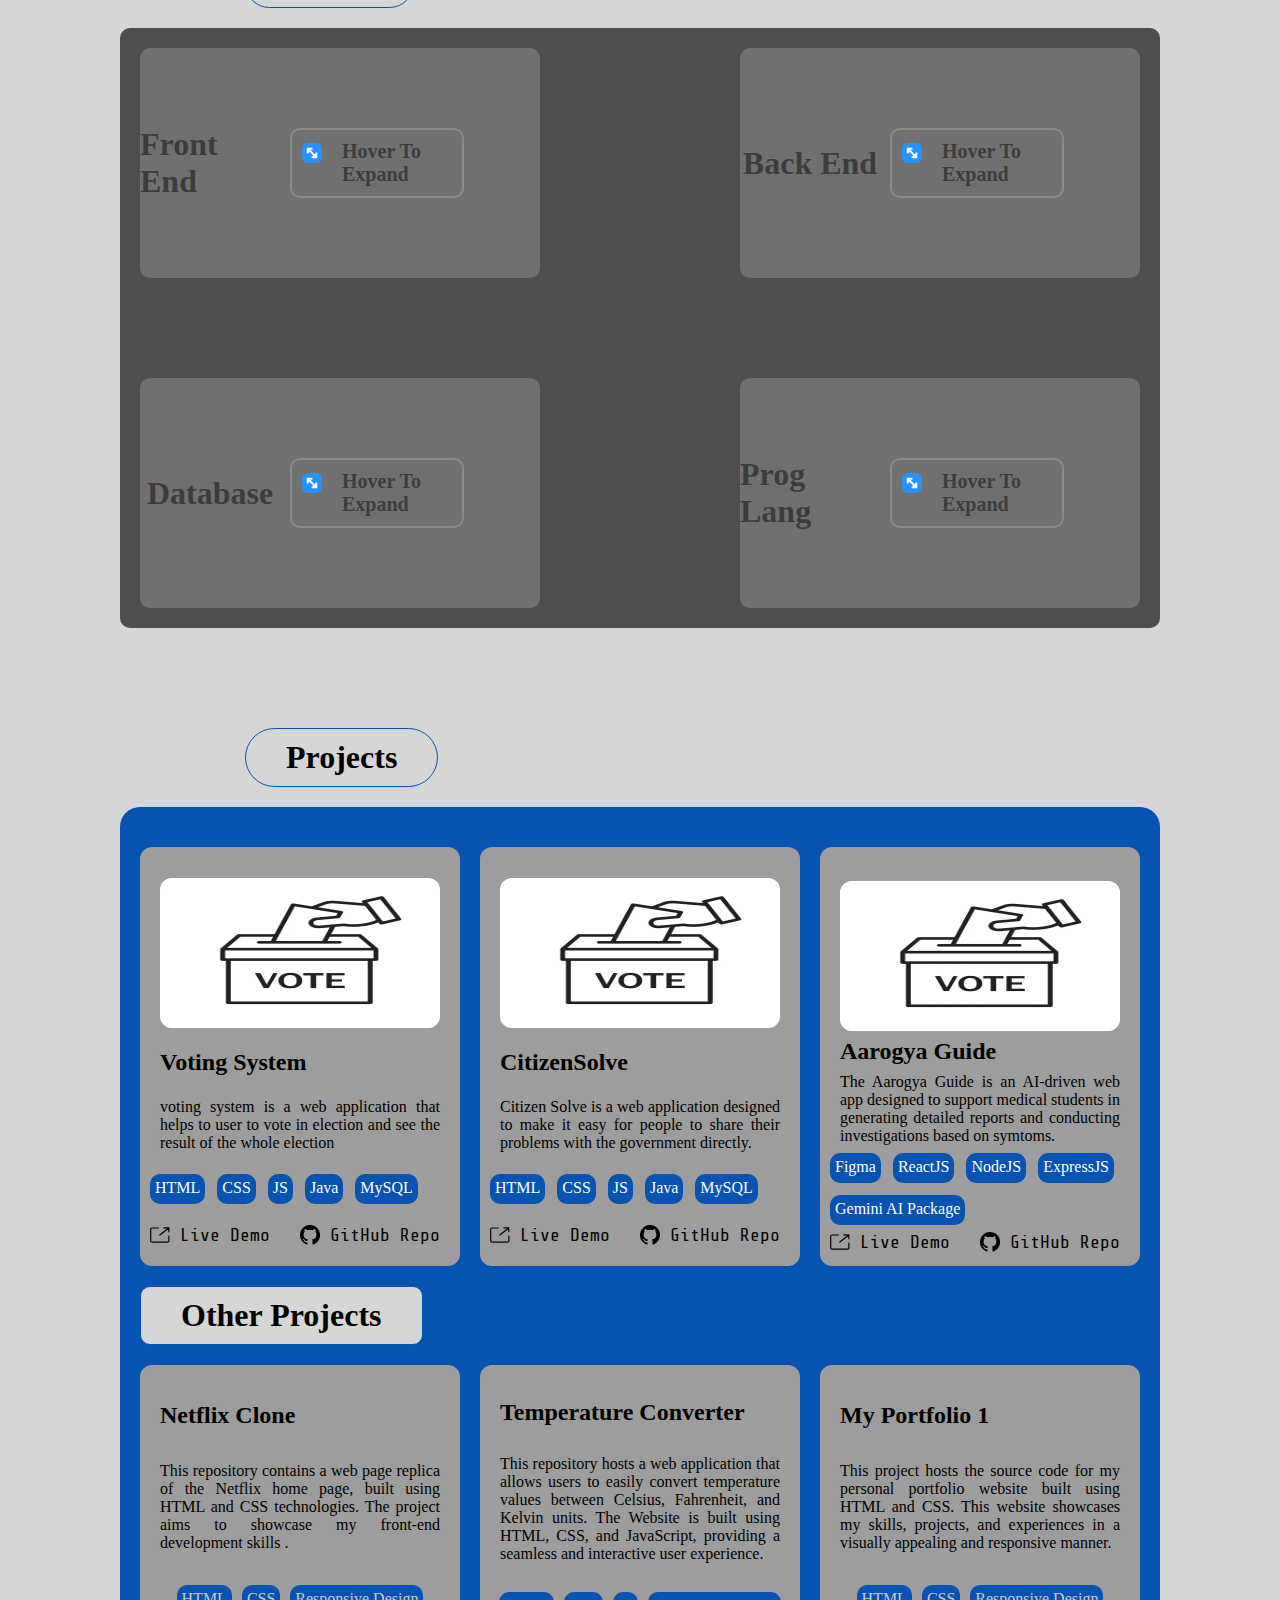
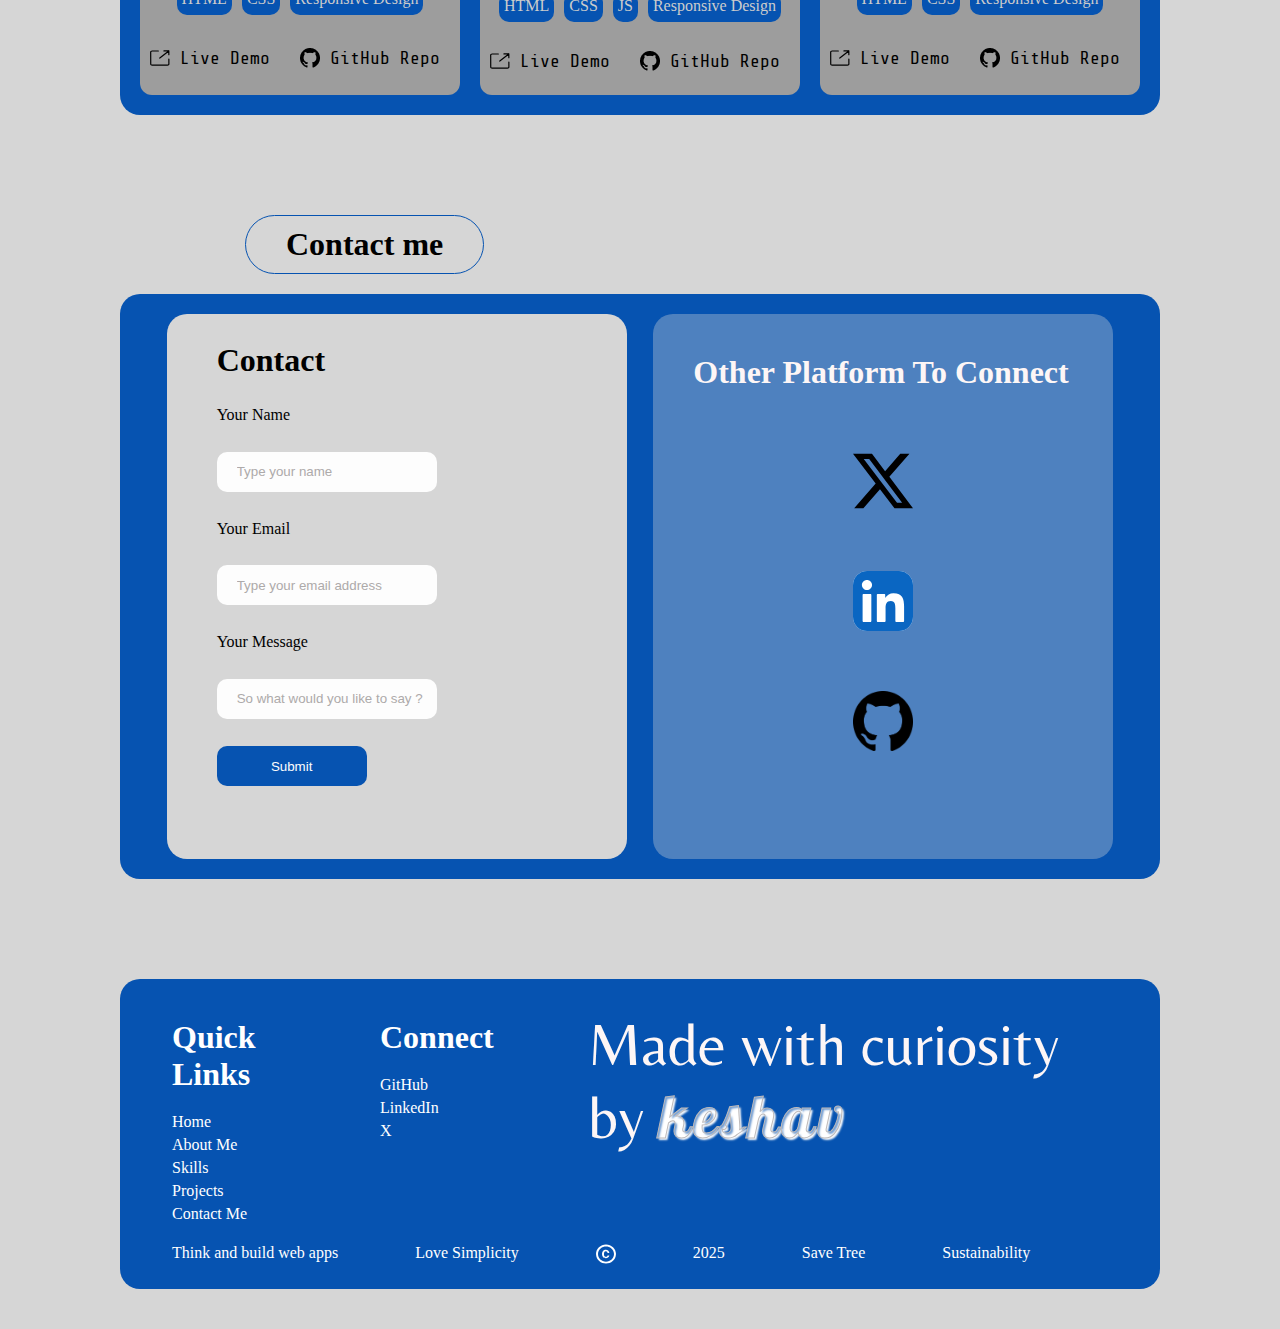
==== commit d0bde0e8: "added footer" ====
--- a/index.htm
+++ b/index.htm
@@ -12,6 +12,16 @@
       rel="stylesheet"
     />
     <link rel="icon" href="images/profile.jpg" type="image/png" />
+    <link rel="preconnect" href="https://fonts.googleapis.com" />
+    <link rel="preconnect" href="https://fonts.gstatic.com" crossorigin />
+    <link
+      href="https://fonts.googleapis.com/css2?family=Belleza&display=swap"
+      rel="stylesheet"
+    />
+
+    <link rel="preconnect" href="https://fonts.googleapis.com">
+<link rel="preconnect" href="https://fonts.gstatic.com" crossorigin>
+<link href="https://fonts.googleapis.com/css2?family=Belleza&family=Lobster&display=swap" rel="stylesheet">
   </head>
   <body>
     <section class="home">
@@ -342,7 +352,7 @@
       </div>
     </section>
     <section class="contact-me">
-      <h1>Contact me</h1>
+      <h1 class="contact-heading">Contact me</h1>
       <div class="cm-container">
         <div class="contact">
           <form action="https://formspree.io/f/xanepjdb">
@@ -352,7 +362,10 @@
             <label for="">Your Email</label>
             <input type="email" placeholder="Type your email address" />
             <label for="">Your Message</label>
-            <input type="texarea" placeholder="So what would you like to say ? " />
+            <input
+              type="texarea"
+              placeholder="So what would you like to say ? "
+            />
             <input type="submit" />
           </form>
         </div>
@@ -366,7 +379,35 @@
         </div>
       </div>
     </section>
-    <section class="footer"></section>
+    <section class="footer">
+      <div class="footerContainer">
+        <div class="box">
+          <h1>Quick Links</h1>
+          <li>Home</li>
+          <li>About Me</li>
+          <li>Skills</li>
+          <li>Projects</li>
+          <li>Contact Me</li>
+        </div>
+        <div class="box">
+          <h1>Connect</h1>
+          <li>GitHub</li>
+          <li>LinkedIn</li>
+          <li>X</li>
+        </div>
+        <div class="box">
+          <p>Made with curiosity by <span>keshav</span></p>
+        </div>
+        <div class="box">
+          <li>Think and build web apps</li>
+          <li>Love Simplicity</li>
+          <img src="images/copya.svg" alt="">
+          <li>2025</li>
+          <li>Save Tree</li>
+          <li>Sustainability</li>
+        </div>
+      </div>
+    </section>
   </body>
   <script src="script.js"></script>
 </html>
--- a/style.css
+++ b/style.css
@@ -85,7 +85,7 @@
 .resume {
   margin: 0 auto;
   height: 40px;
-  background-color: #0029bce0;
+  background-color: #0653b1;
   text-align: center;
   display: flex;
   justify-content: center;
@@ -128,7 +128,7 @@
 .svg {
   display: flex;
   flex-direction: column;
-  color: #0029bce0;
+  color: #0653b1;
   gap: 0;
   margin-bottom: -10px;
 }
@@ -175,7 +175,7 @@
   .hamburger {
     display: block;
     font-size: 50px;
-    color: #0029bce0;
+    color: #0653b1;
     z-index: 2;
   }
   .logo-nav {
@@ -288,7 +288,7 @@
 .about-me > h2 {
   text-transform: uppercase;
   margin-left: 250px;
-  border: 1px solid #2f34e7;
+  border: 1px solid#0653B1;
   border-radius: 40px;
   display: flex;
   width: 200px;
@@ -310,11 +310,7 @@
   margin: 0 auto;
   margin-top: 20px;
   margin-bottom: 100px;
-  background: linear-gradient(
-    123deg,
-    rgba(47, 53, 231, 0.6),
-    rgba(10, 15, 152, 0.6)
-  );
+  background: linear-gradient(123deg, #0653b1, #769ecf);
   backdrop-filter: blur(10px);
   border-radius: 10px;
   height: 600px;
@@ -414,7 +410,7 @@
 
 .skill-heading {
   margin-left: 245px;
-  border: 1px solid #2f34e7;
+  border: 1px solid#0653B1;
   border-radius: 40px;
   width: fit-content;
   padding: 10px 40px 10px 40px;
@@ -550,7 +546,7 @@
 
 .projects h1 {
   margin-left: 245px;
-  border: 1px solid #2f34e7;
+  border: 1px solid #0653b1;
   border-radius: 40px;
   width: fit-content;
   padding: 10px 40px 10px 40px;
@@ -558,7 +554,7 @@
 }
 
 .projects-container {
-  background-color: #2f34e7;
+  background-color: #0653b1;
   max-width: 1000px;
   height: auto;
   margin: auto;
@@ -569,7 +565,7 @@
 }
 
 .main-projects {
-  background-color: #2f34e7;
+  background-color: #0653b1;
   max-width: 1000px;
   height: auto;
   margin: auto;
@@ -622,12 +618,11 @@
 .main-projects div li {
   width: auto;
   height: 20px;
-  background-color: #2f34e7;
+  background-color: #0653b1;
   color: white;
   text-align: center;
   padding: 5px;
   border-radius: 10px;
-
 }
 
 .main-projects div nav img {
@@ -635,7 +630,6 @@
   width: 20px;
   background-color: transparent;
   border-radius: 0;
-  
 }
 
 .main-projects div nav {
@@ -661,7 +655,7 @@
 }
 
 .other-projects {
-  background-color: #2f34e7;
+  background-color: #0653b1;
   max-width: 1000px;
   height: auto;
   margin: auto;
@@ -710,7 +704,7 @@
 }
 
 .other-projects div ul li {
-  background-color:  #2F34E7;
+  background-color: #0653b1;
   color: rgb(204, 204, 204);
   width: auto;
   height: 20px;
@@ -718,7 +712,6 @@
   border-radius: 10px;
 }
 
-
 .other-projects div nav {
   background-color: transparent;
   display: flex;
@@ -738,14 +731,21 @@
   background: transparent;
 }
 
-
 /* contact me  */
 
-
-.cm-container{
-  background-color: #0653B1;
+.contact-heading {
+  margin-left: 245px;
+  border: 1px solid #0653b1;
+  border-radius: 40px;
+  width: fit-content;
+  padding: 10px 40px 10px 40px;
+  margin-bottom: 20px;
+}
+
+.cm-container {
+  background-color: #0653b1;
   max-width: 1000px;
-  height: 585px;
+  height: auto;
   margin: auto;
   margin-top: 20px;
   display: flex;
@@ -754,10 +754,10 @@
   justify-content: space-evenly;
   padding: 20px;
   border-radius: 20px;
-  margin-bottom: 200px;
-}
-
-.cm-container .contact{
+  margin-bottom: 100px;
+}
+
+.cm-container .contact {
   height: 545px;
   width: 460px;
   border-radius: 20px;
@@ -783,25 +783,22 @@
   height: 40px;
   padding-left: 20px;
   border: 0px;
-  background-color: #FDFDFD;
+  background-color: #fdfdfd;
   border-radius: 10px;
- 
-}
-
-form input::placeholder{
+}
+
+form input::placeholder {
   color: #adaaaa;
 }
 
-form input:nth-child(8){
+form input:nth-child(8) {
   padding-left: 0px;
-  background-color: #0653B1;
-  color: #FDFDFD;
+  background-color: #0653b1;
+  color: #fdfdfd;
   width: 150px;
 }
 
-
-
-.cm-container .other{
+.cm-container .other {
   height: 545px;
   width: 460px;
   border-radius: 20px;
@@ -834,5 +831,92 @@
   color: #fdf6f6;
 }
 
-
-
+/* footer  */
+
+.footerContainer {
+  background-color: #0653b1;
+  max-width: 1040px;
+  height: auto;
+  display: flex;
+  flex-wrap: wrap;
+  justify-content: space-evenly;
+  padding: 20px 0px 20px 0px;
+  margin: auto;
+  row-gap: 40px;
+  border-radius: 20px;
+  margin-bottom: 40px;
+}
+.box {
+  background-color: transparent;
+  width: 200px;
+  height: 200px;
+}
+
+.footerContainer .box:nth-child(1) {
+ 
+  flex-basis: 15%;
+}
+
+.footerContainer .box:nth-child(2) {
+ 
+  flex-basis: 15%;
+}
+
+.footerContainer .box:nth-child(3) {
+  
+  flex-basis: 50%;
+}
+
+.footerContainer .box:nth-child(4) {
+  flex-basis: 90%;
+  display: flex;
+  justify-content: flex-start;
+  gap: 77px;
+  height: 30px;
+  
+}
+
+.box:nth-child(4) img{
+  background-color: transparent;
+  width: 20px;
+  height: 20px;
+  padding-top: 5px;
+}
+
+.box li {
+  color: white;
+  list-style: none;
+  background-color: transparent;
+  margin-top: 5px;
+}
+
+.box h1 {
+  color: white;
+  background-color: transparent;
+  margin-bottom: 20px;
+  margin-top: 20px;
+}
+
+.box p,
+.box p span {
+  background-color: transparent;
+}
+
+.box p {
+  margin-top: 10px;
+  font-family: "Belleza", sans-serif;
+  font-weight: 400;
+  font-style: normal;
+  font-size: 60px;
+  color: #fdf6f6;
+}
+
+.box p span{
+    font-family: "Lobster", sans-serif;
+    font-weight: 400;
+    font-style: normal; 
+    color: #ffffff72;
+    -webkit-text-stroke: 1px #bebaba;
+    letter-spacing: 4px;
+    text-shadow: 2px 2px 2px rgb(255, 255, 255);
+}
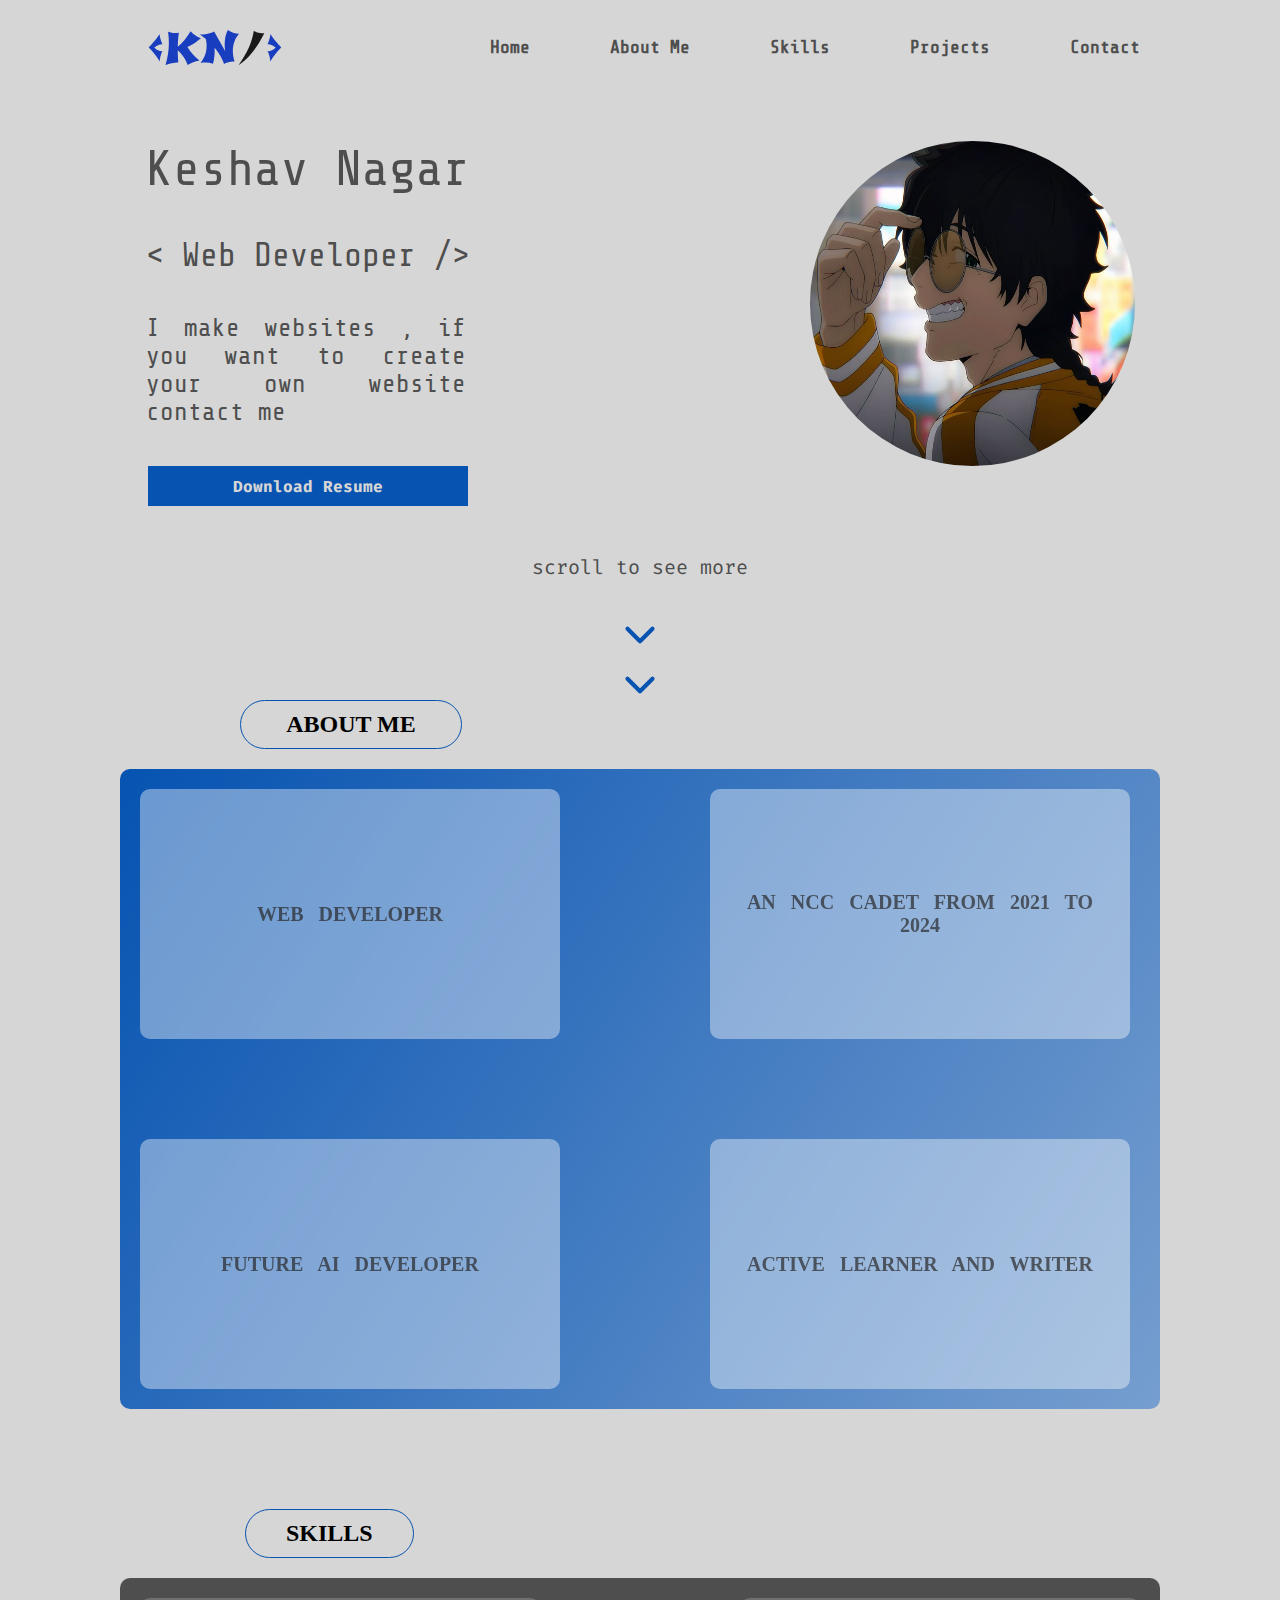
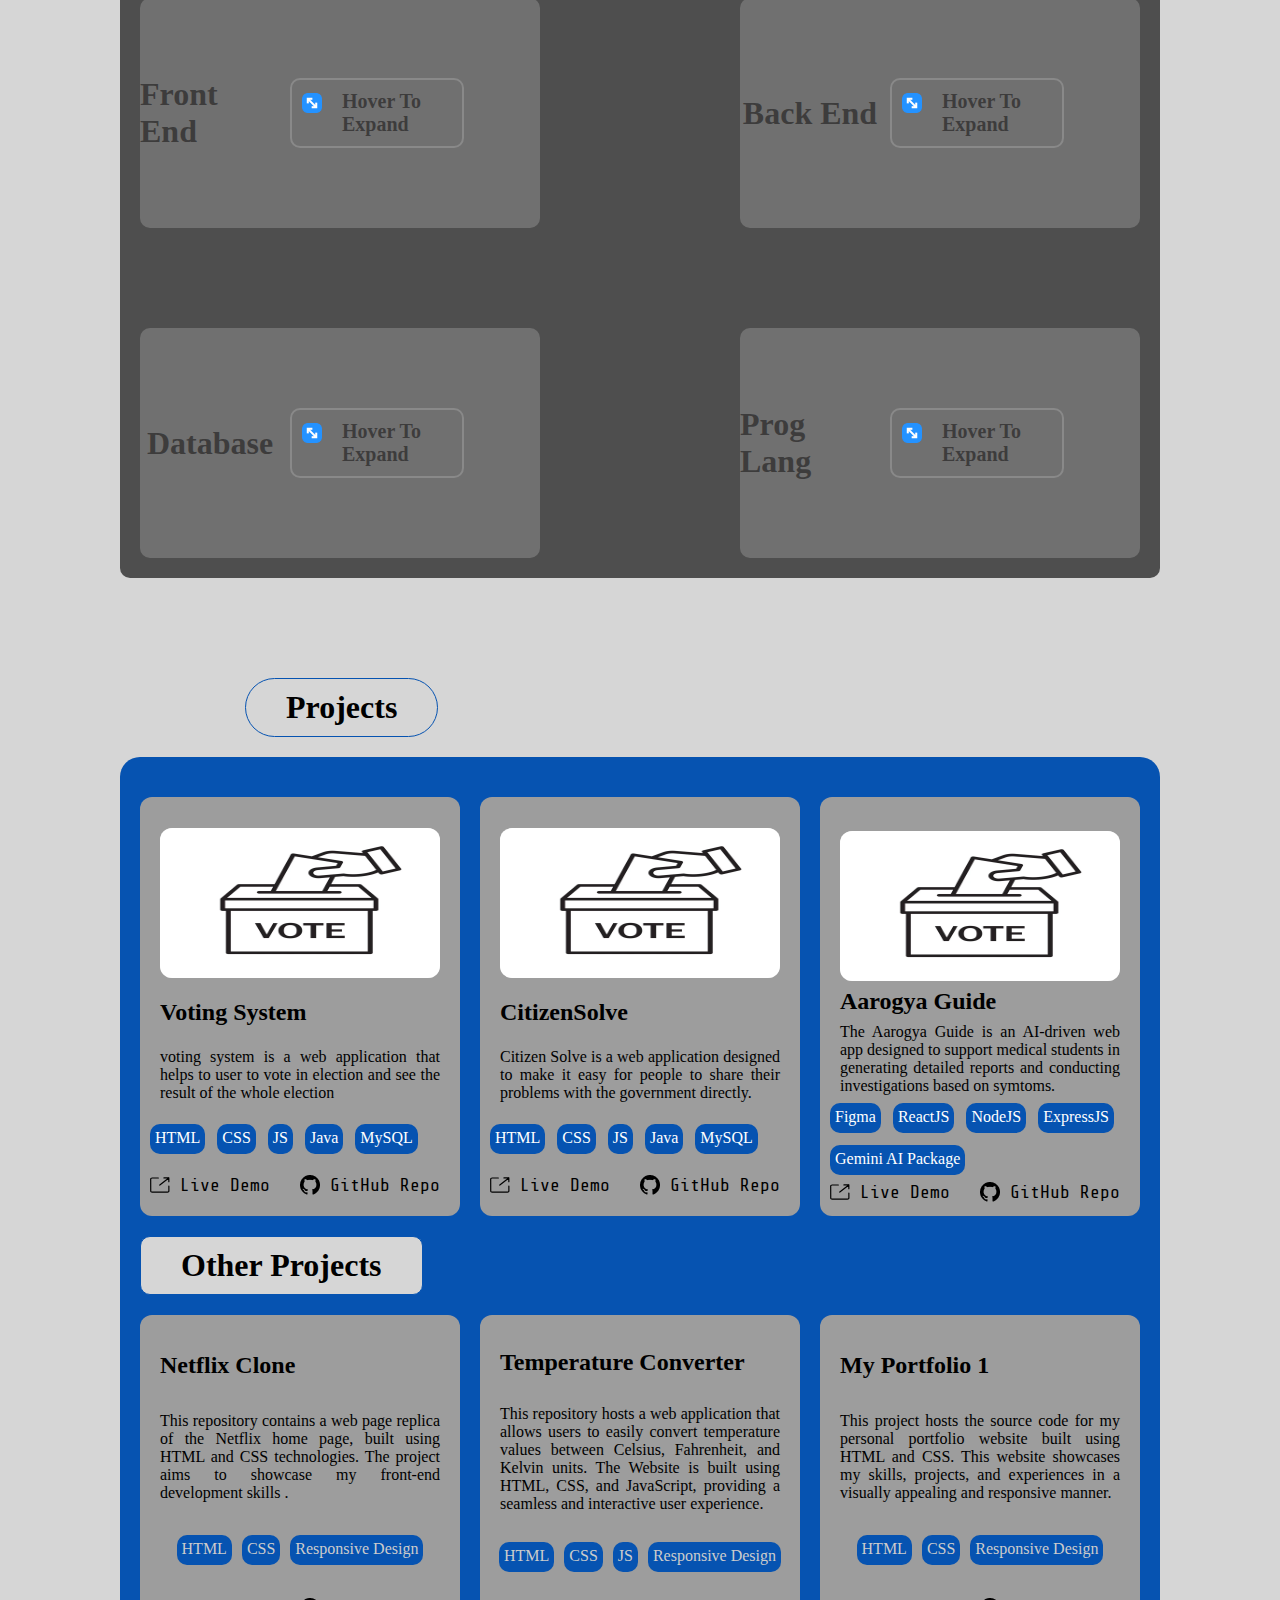
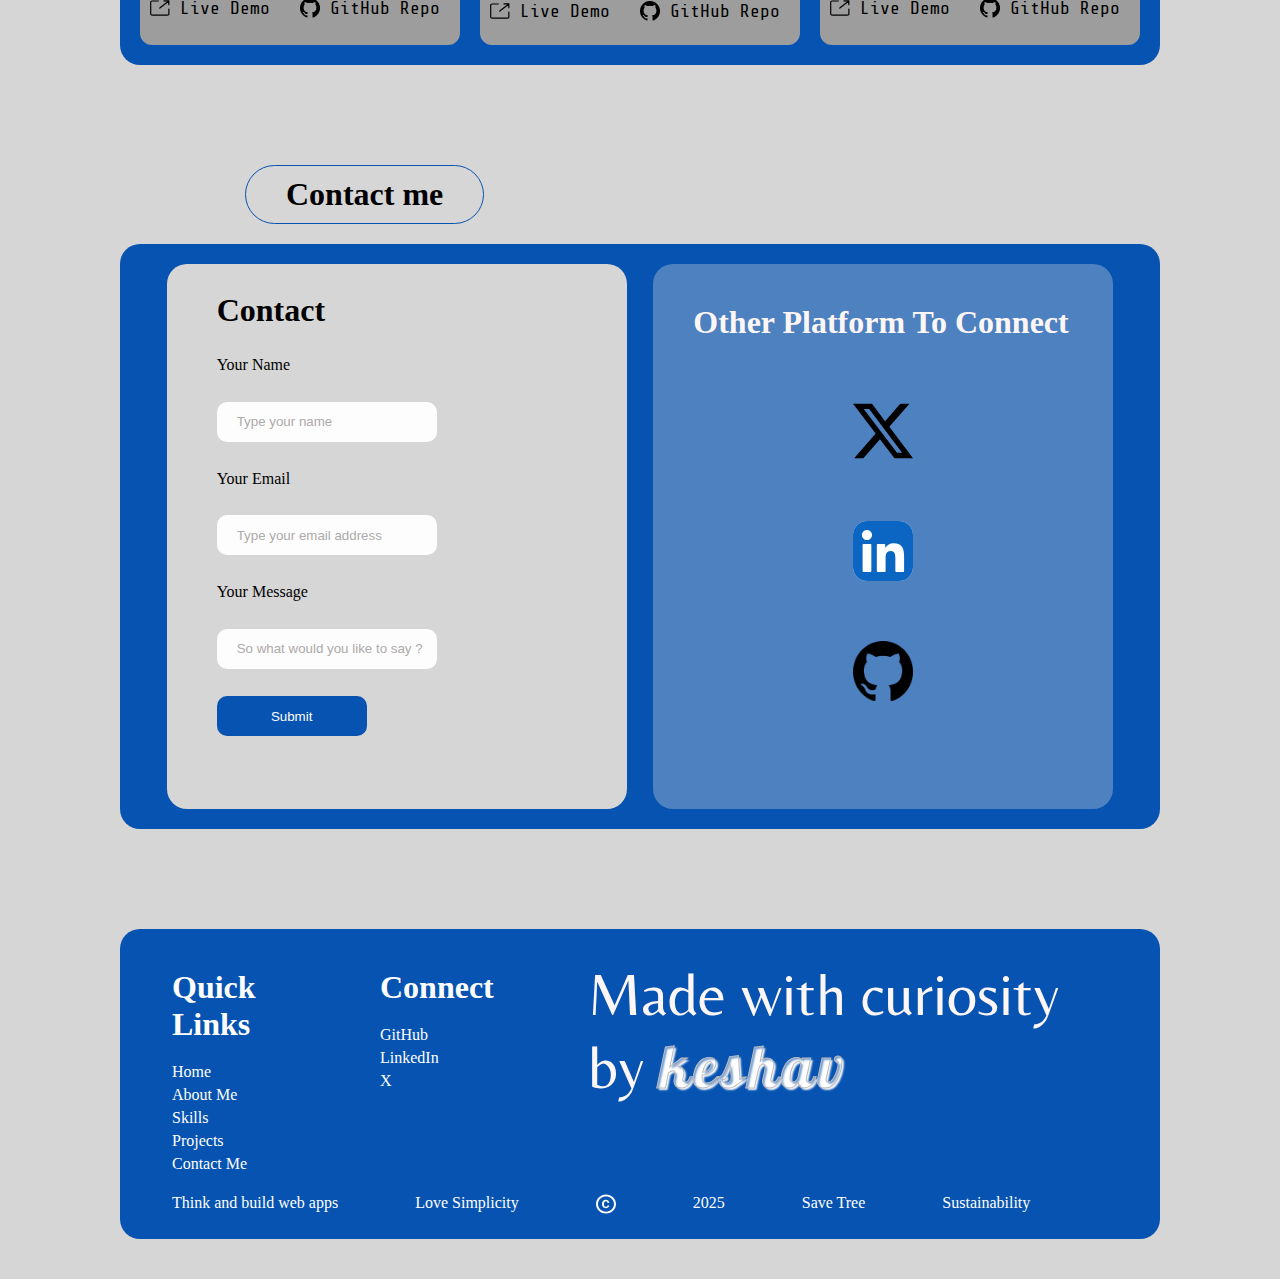
==== commit 55b4e876: "add responsive ness in home and about me page" ====
--- a/index.htm
+++ b/index.htm
@@ -19,9 +19,12 @@
       rel="stylesheet"
     />
 
-    <link rel="preconnect" href="https://fonts.googleapis.com">
-<link rel="preconnect" href="https://fonts.gstatic.com" crossorigin>
-<link href="https://fonts.googleapis.com/css2?family=Belleza&family=Lobster&display=swap" rel="stylesheet">
+    <link rel="preconnect" href="https://fonts.googleapis.com" />
+    <link rel="preconnect" href="https://fonts.gstatic.com" crossorigin />
+    <link
+      href="https://fonts.googleapis.com/css2?family=Belleza&family=Lobster&display=swap"
+      rel="stylesheet"
+    />
   </head>
   <body>
     <section class="home">
@@ -401,7 +404,7 @@
         <div class="box">
           <li>Think and build web apps</li>
           <li>Love Simplicity</li>
-          <img src="images/copya.svg" alt="">
+          <img src="images/copya.svg" alt="" />
           <li>2025</li>
           <li>Save Tree</li>
           <li>Sustainability</li>
--- a/style.css
+++ b/style.css
@@ -46,7 +46,7 @@
 
 .intro-profile {
   display: flex;
-  gap: 350px;
+  gap: 340px;
   padding: 20px;
   max-width: 1000px;
   margin: 0 auto;
@@ -160,13 +160,22 @@
 /* media query for mobile */
 @media (max-width: 768px) {
   .home {
-    height: 2000px;
-    margin-bottom: 0px;
+    height: 1850px;
+    display: flex;
+    gap: 10px;
+    justify-content:flex-start;
+  }
+
+  .logo {
+    width: 230px;
+    height: auto;
   }
 
   .logo-nav {
     display: flex;
     justify-content: space-around;
+    width: 970px;
+    margin-bottom: 50px;
   }
   nav {
     display: none;
@@ -174,15 +183,11 @@
 
   .hamburger {
     display: block;
-    font-size: 50px;
+    font-size: 80px;
     color: #0653b1;
     z-index: 2;
   }
-  .logo-nav {
-    display: flex;
-    gap: 540px;
-    margin-left: 130px;
-  }
+
   .responsive-nav {
     position: fixed;
     right: 0px;
@@ -210,13 +215,12 @@
 
   /* ab ate hai hone page ke intro-profile part me  */
   .intro-profile {
-    margin-top: 100px;
     width: 1000px;
     display: flex;
     flex-direction: column;
     gap: 100px;
     align-items: center;
-    height: 1600px;
+    
   }
 
   .intro {
@@ -248,8 +252,8 @@
   }
 
   .intro .resume {
-    height: 60px;
-    font-size: 30px;
+    height: 90px;
+    font-size: 35px;
   }
   .profilePhoto {
     width: 700px;
@@ -261,10 +265,9 @@
     justify-content: flex-start;
     align-items: center;
     margin: 0 auto;
-    height: 600px;
+    height: auto;
     width: 1050px;
     z-index: -1;
-    margin-bottom: 200px;
     opacity: 1;
     visibility: visible;
     transition: visibility 0.5s ease-in-out, opacity 0.5s ease-in-out;
@@ -280,21 +283,19 @@
 /* home page complete */
 
 .about-me {
-  margin-top: 50px;
   display: flex;
   flex-direction: column;
 }
 
 .about-me > h2 {
   text-transform: uppercase;
-  margin-left: 250px;
+  margin-left: 240px;
   border: 1px solid#0653B1;
   border-radius: 40px;
   display: flex;
+  justify-content: center;
   width: 200px;
-  padding-left: 70px;
-  padding-top: 10px;
-  padding-bottom: 10px;
+  padding: 10px;
 }
 
 .container {
@@ -364,24 +365,26 @@
 /* media query for mobile for about me section  */
 
 @media (max-width: 768px) {
-  .about-me {
-    margin-top: 25px;
-  }
-
   .about-me > h2 {
-    margin-left: 50%;
-    margin-bottom: 40px;
-    padding-top: 20px;
-    padding-bottom: 20px;
-  }
+    text-transform: uppercase;
+    margin-left: 170px;
+    border: 1px solid#0653B1;
+    border-radius: 20px;
+    display: flex;
+    justify-content: center;
+    width: 660px;
+    padding: 20px;
+  }
+
 
   .container {
     padding-top: 40px;
     padding-bottom: 40px;
     height: 1400px;
     width: 700px;
-    margin-left: 50%;
-    margin-right: 50%;
+    margin-left: 46%;
+    padding-left: 0px;
+    padding-right: 0px;
     display: flex;
     align-items: center;
     justify-content: center;
@@ -853,17 +856,14 @@
 }
 
 .footerContainer .box:nth-child(1) {
- 
   flex-basis: 15%;
 }
 
 .footerContainer .box:nth-child(2) {
- 
   flex-basis: 15%;
 }
 
 .footerContainer .box:nth-child(3) {
-  
   flex-basis: 50%;
 }
 
@@ -873,10 +873,9 @@
   justify-content: flex-start;
   gap: 77px;
   height: 30px;
-  
-}
-
-.box:nth-child(4) img{
+}
+
+.box:nth-child(4) img {
   background-color: transparent;
   width: 20px;
   height: 20px;
@@ -911,12 +910,12 @@
   color: #fdf6f6;
 }
 
-.box p span{
-    font-family: "Lobster", sans-serif;
-    font-weight: 400;
-    font-style: normal; 
-    color: #ffffff72;
-    -webkit-text-stroke: 1px #bebaba;
-    letter-spacing: 4px;
-    text-shadow: 2px 2px 2px rgb(255, 255, 255);
-}
+.box p span {
+  font-family: "Lobster", sans-serif;
+  font-weight: 400;
+  font-style: normal;
+  color: #ffffff72;
+  -webkit-text-stroke: 1px #bebaba;
+  letter-spacing: 4px;
+  text-shadow: 2px 2px 2px rgb(255, 255, 255);
+}
